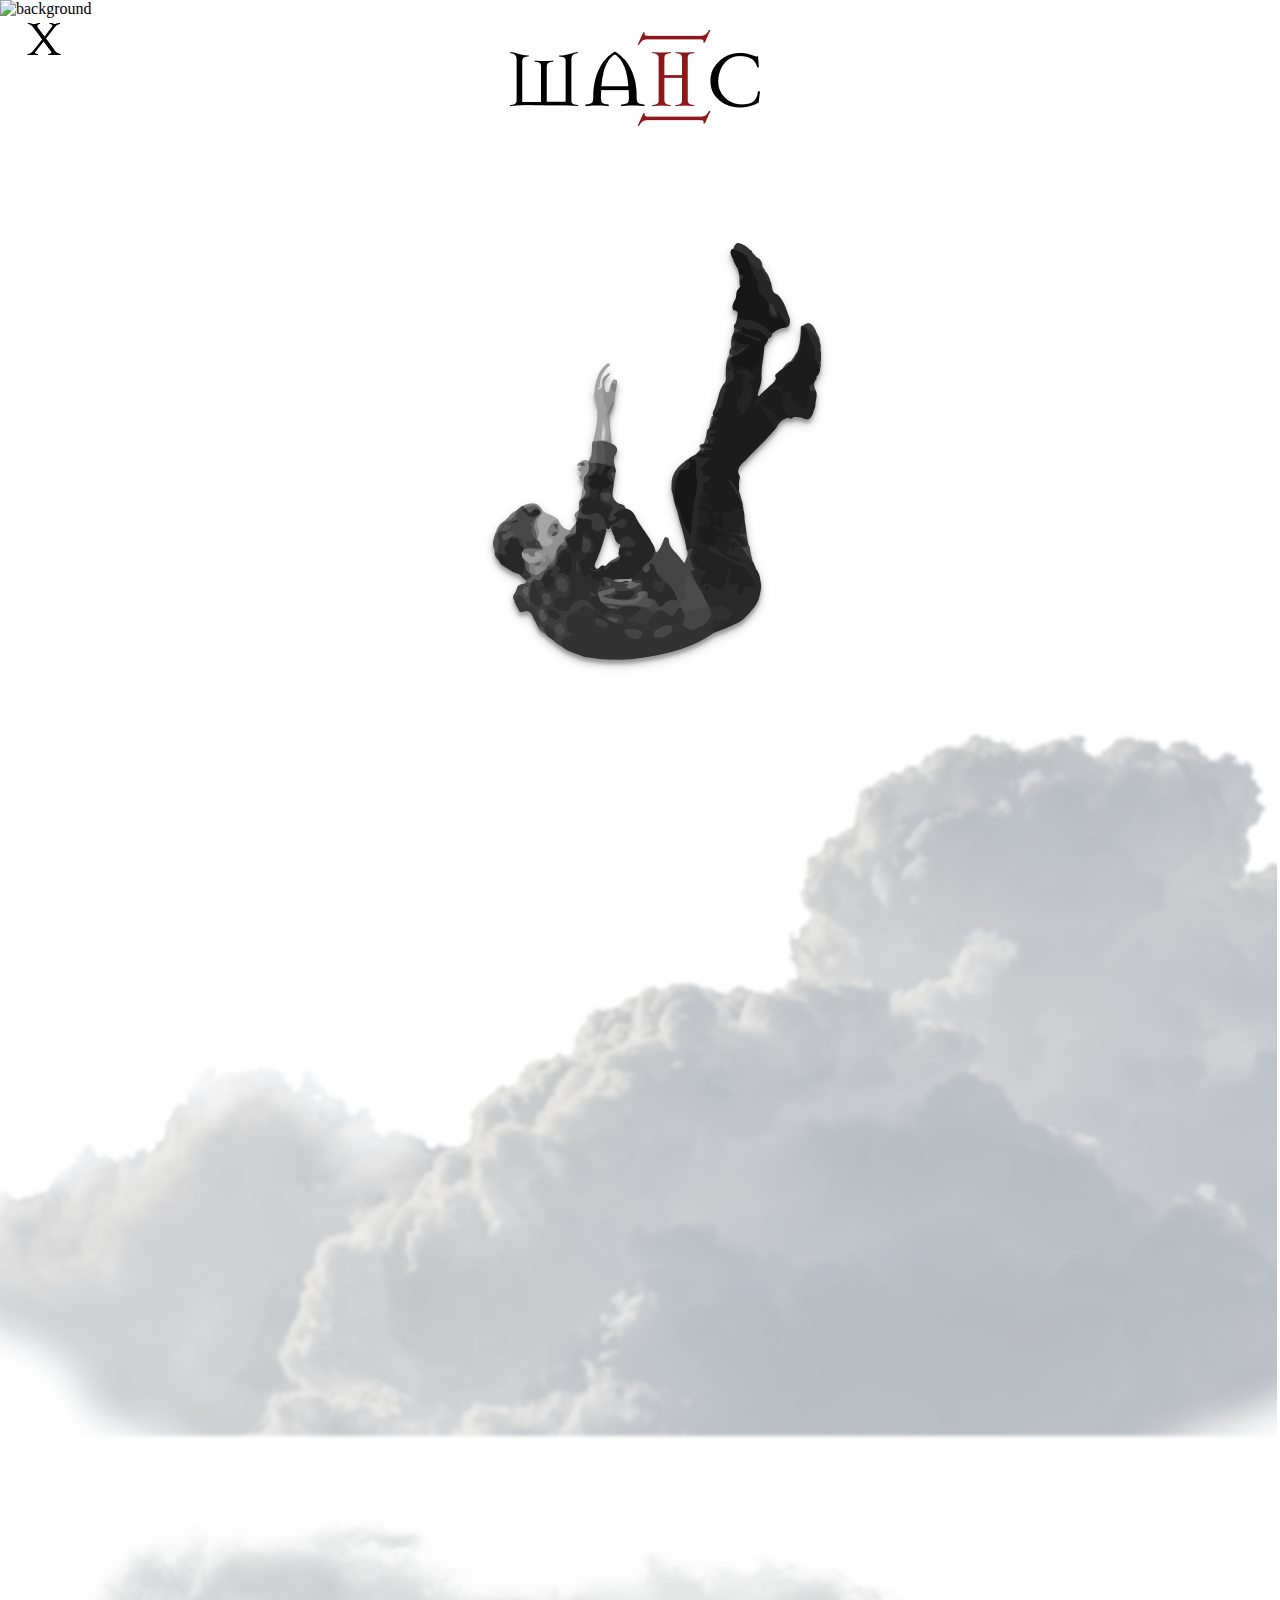
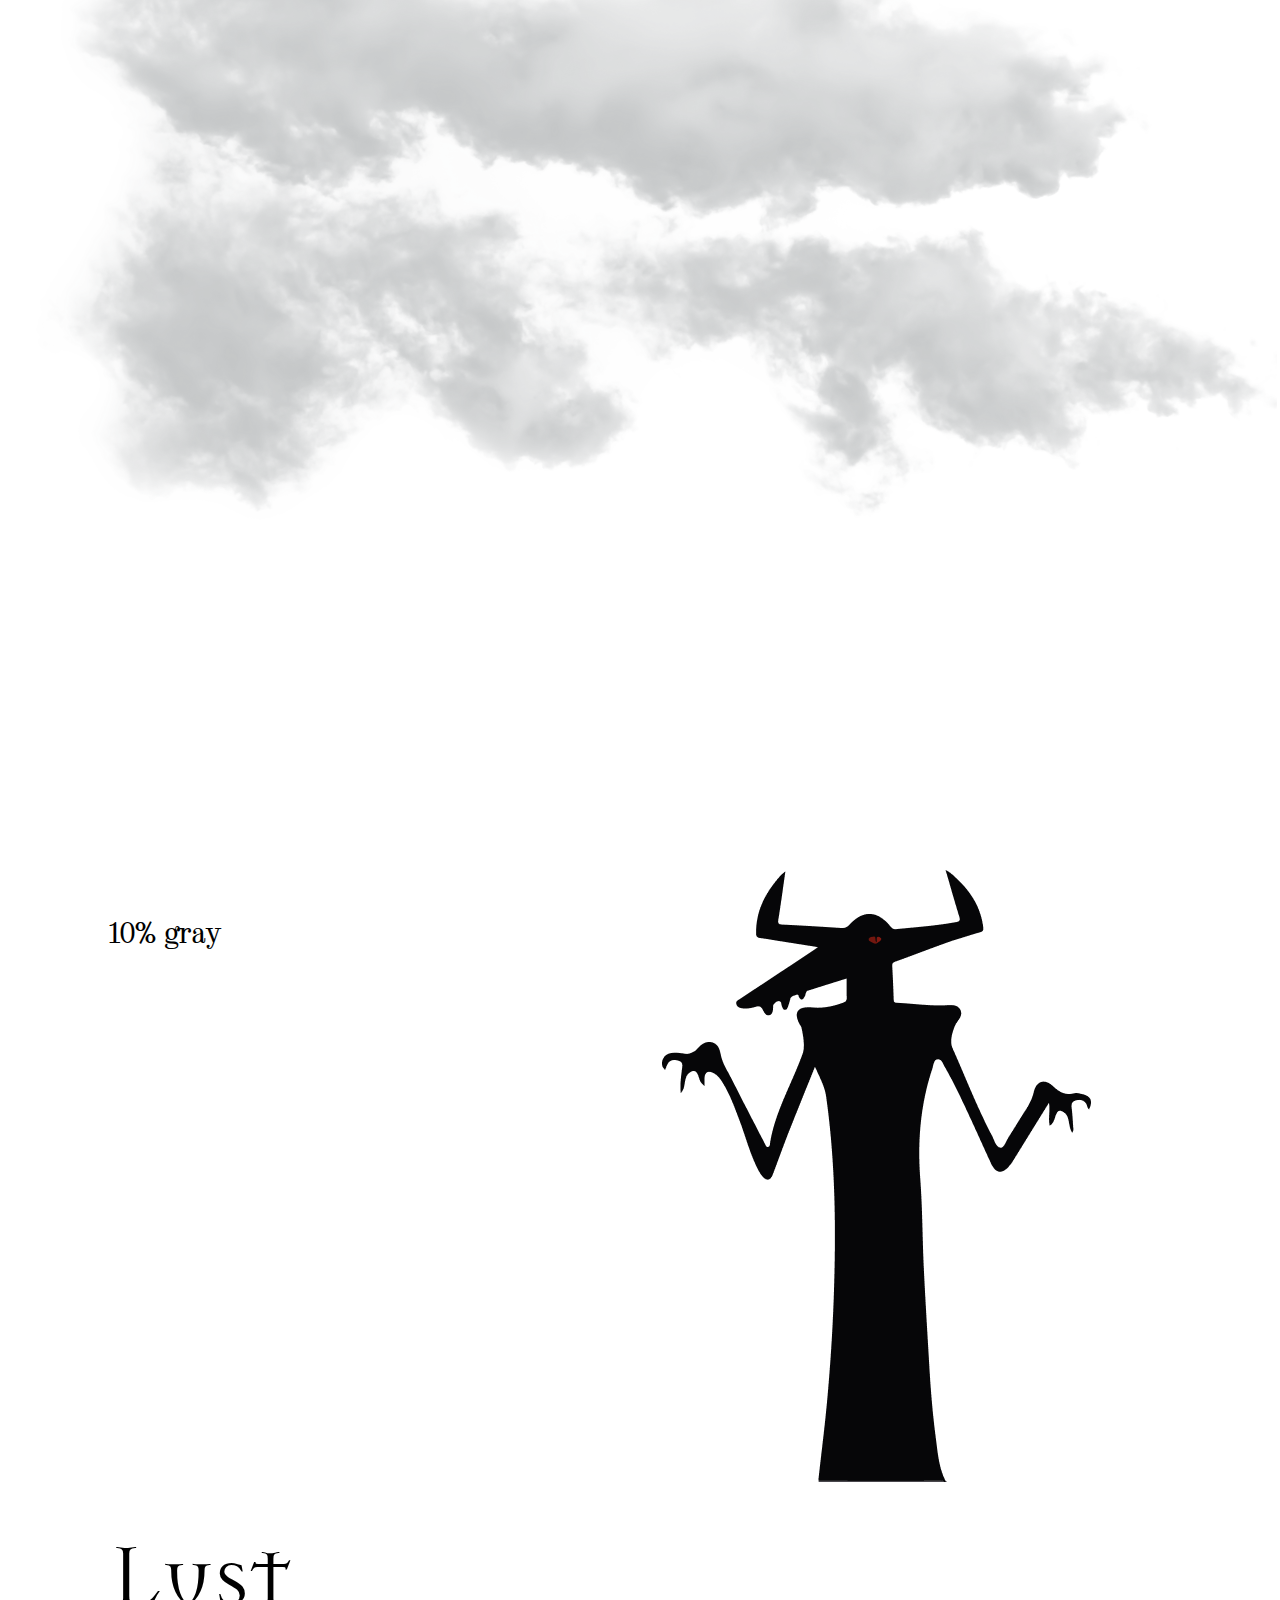
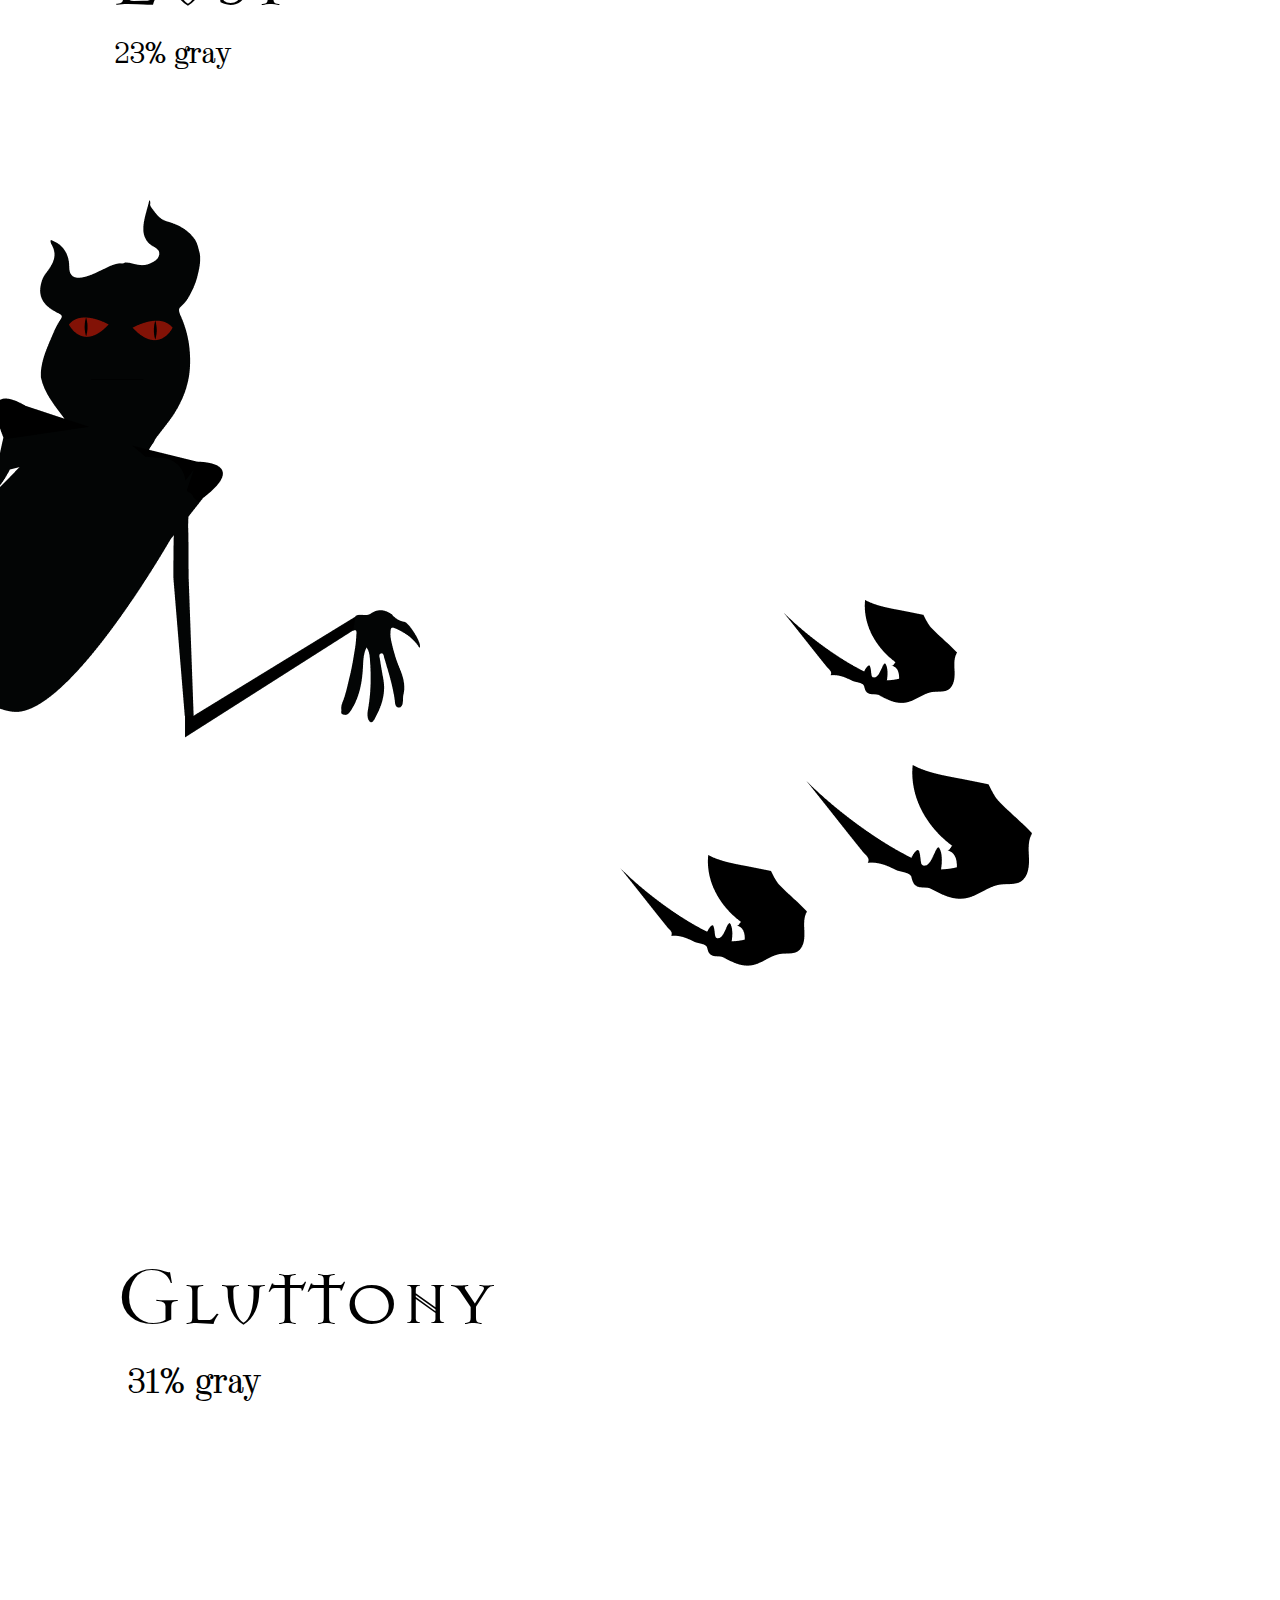
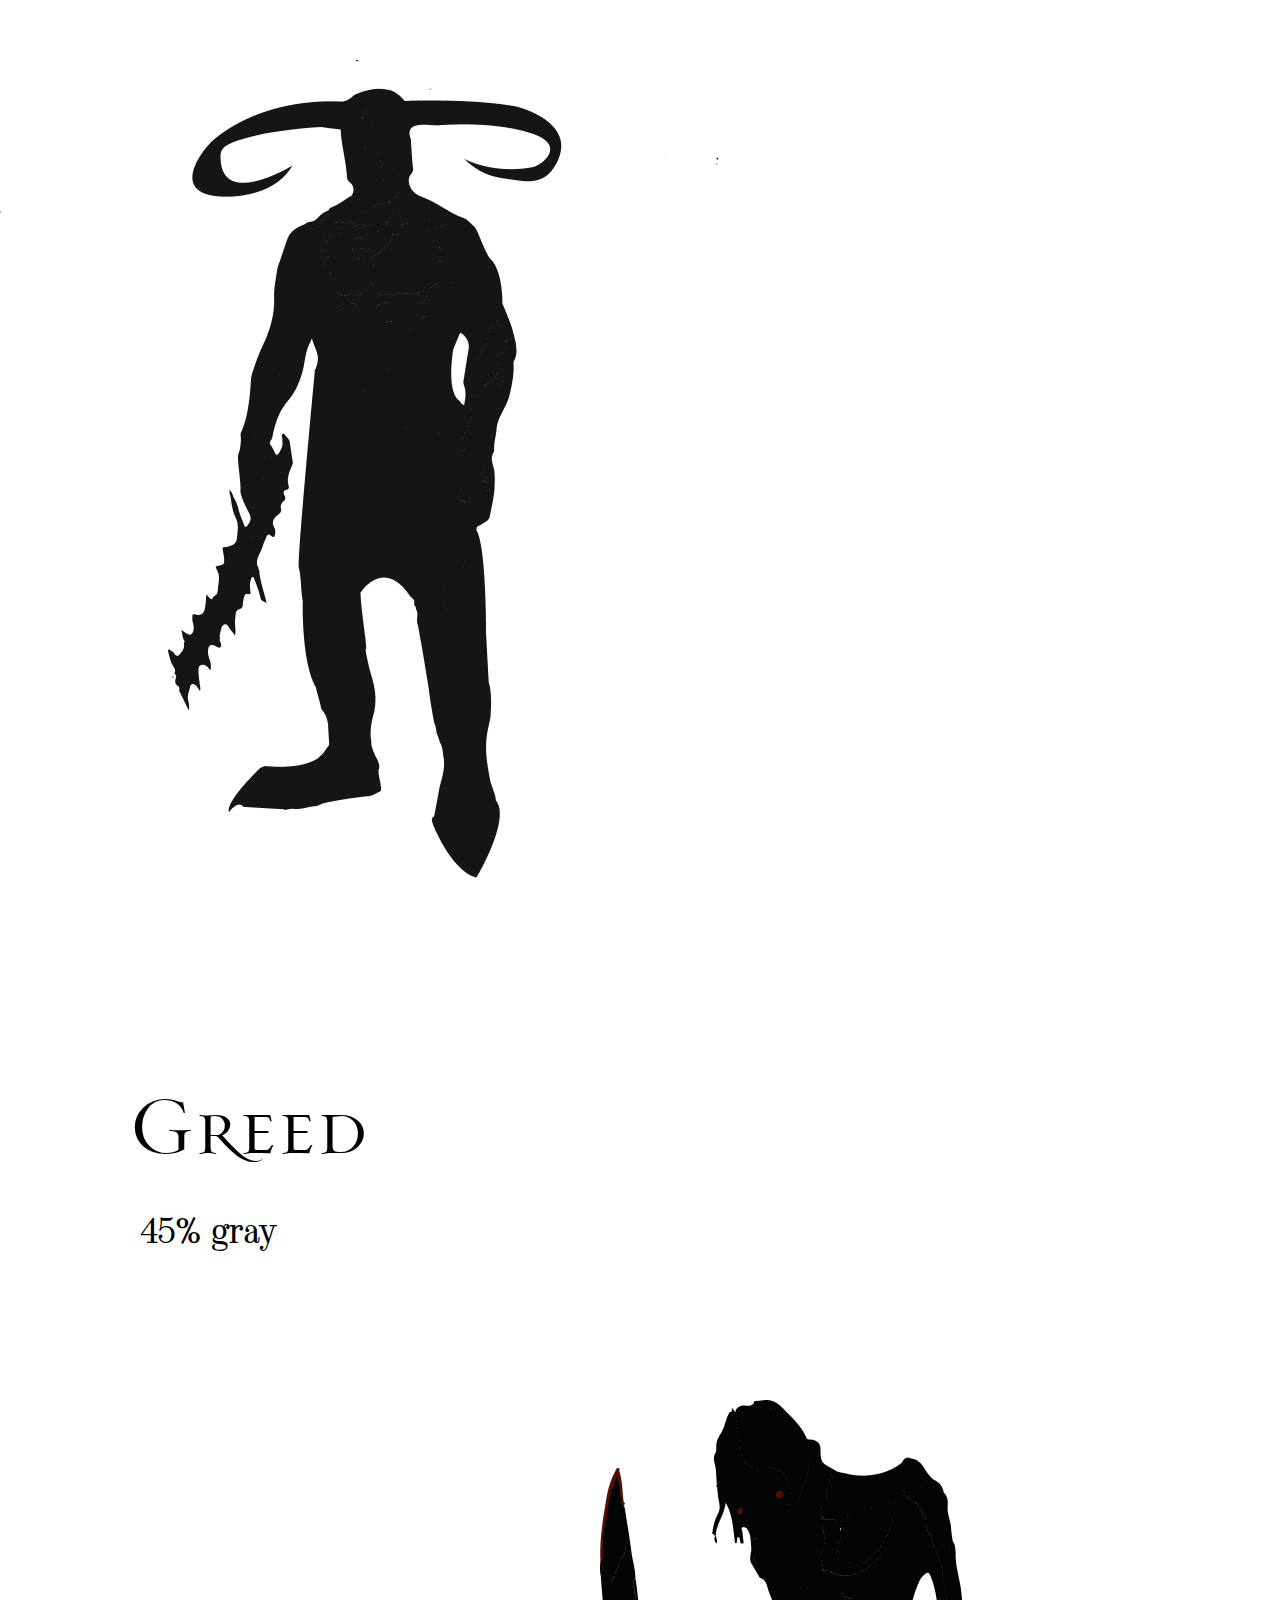
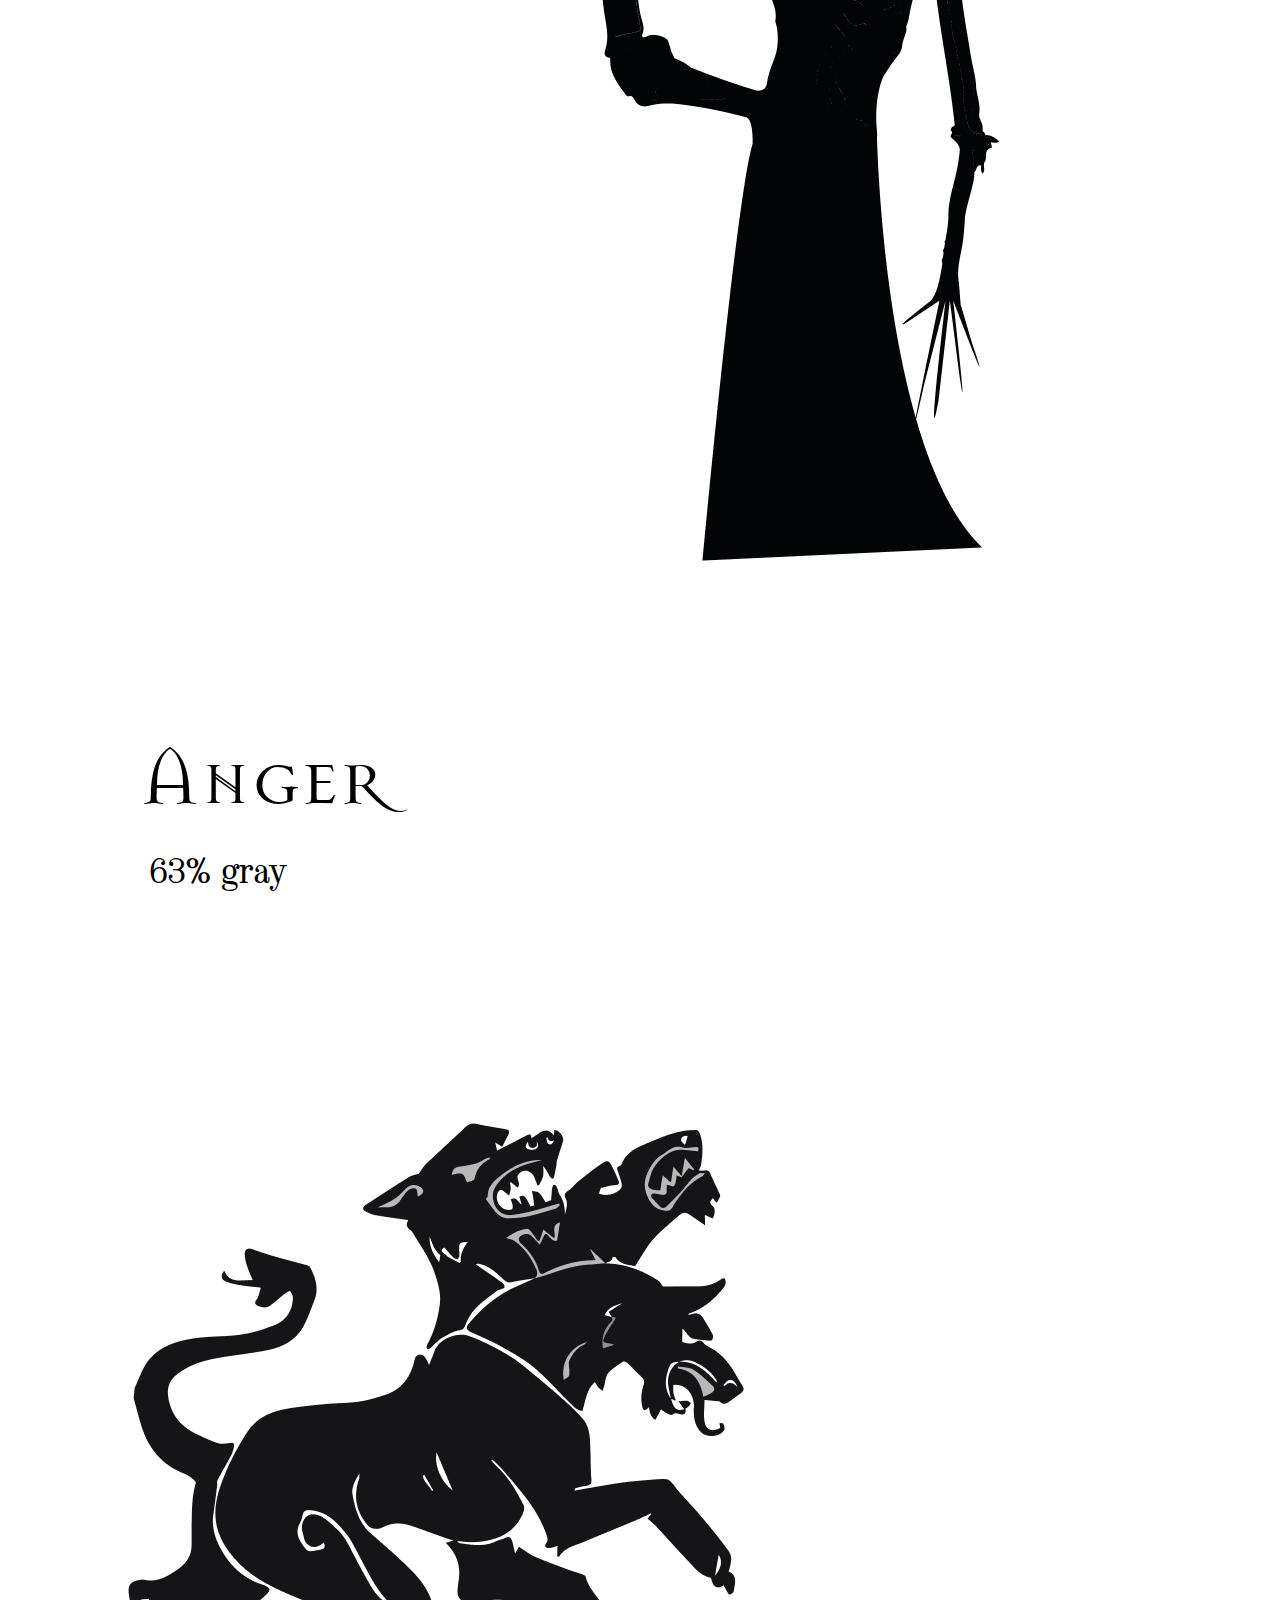
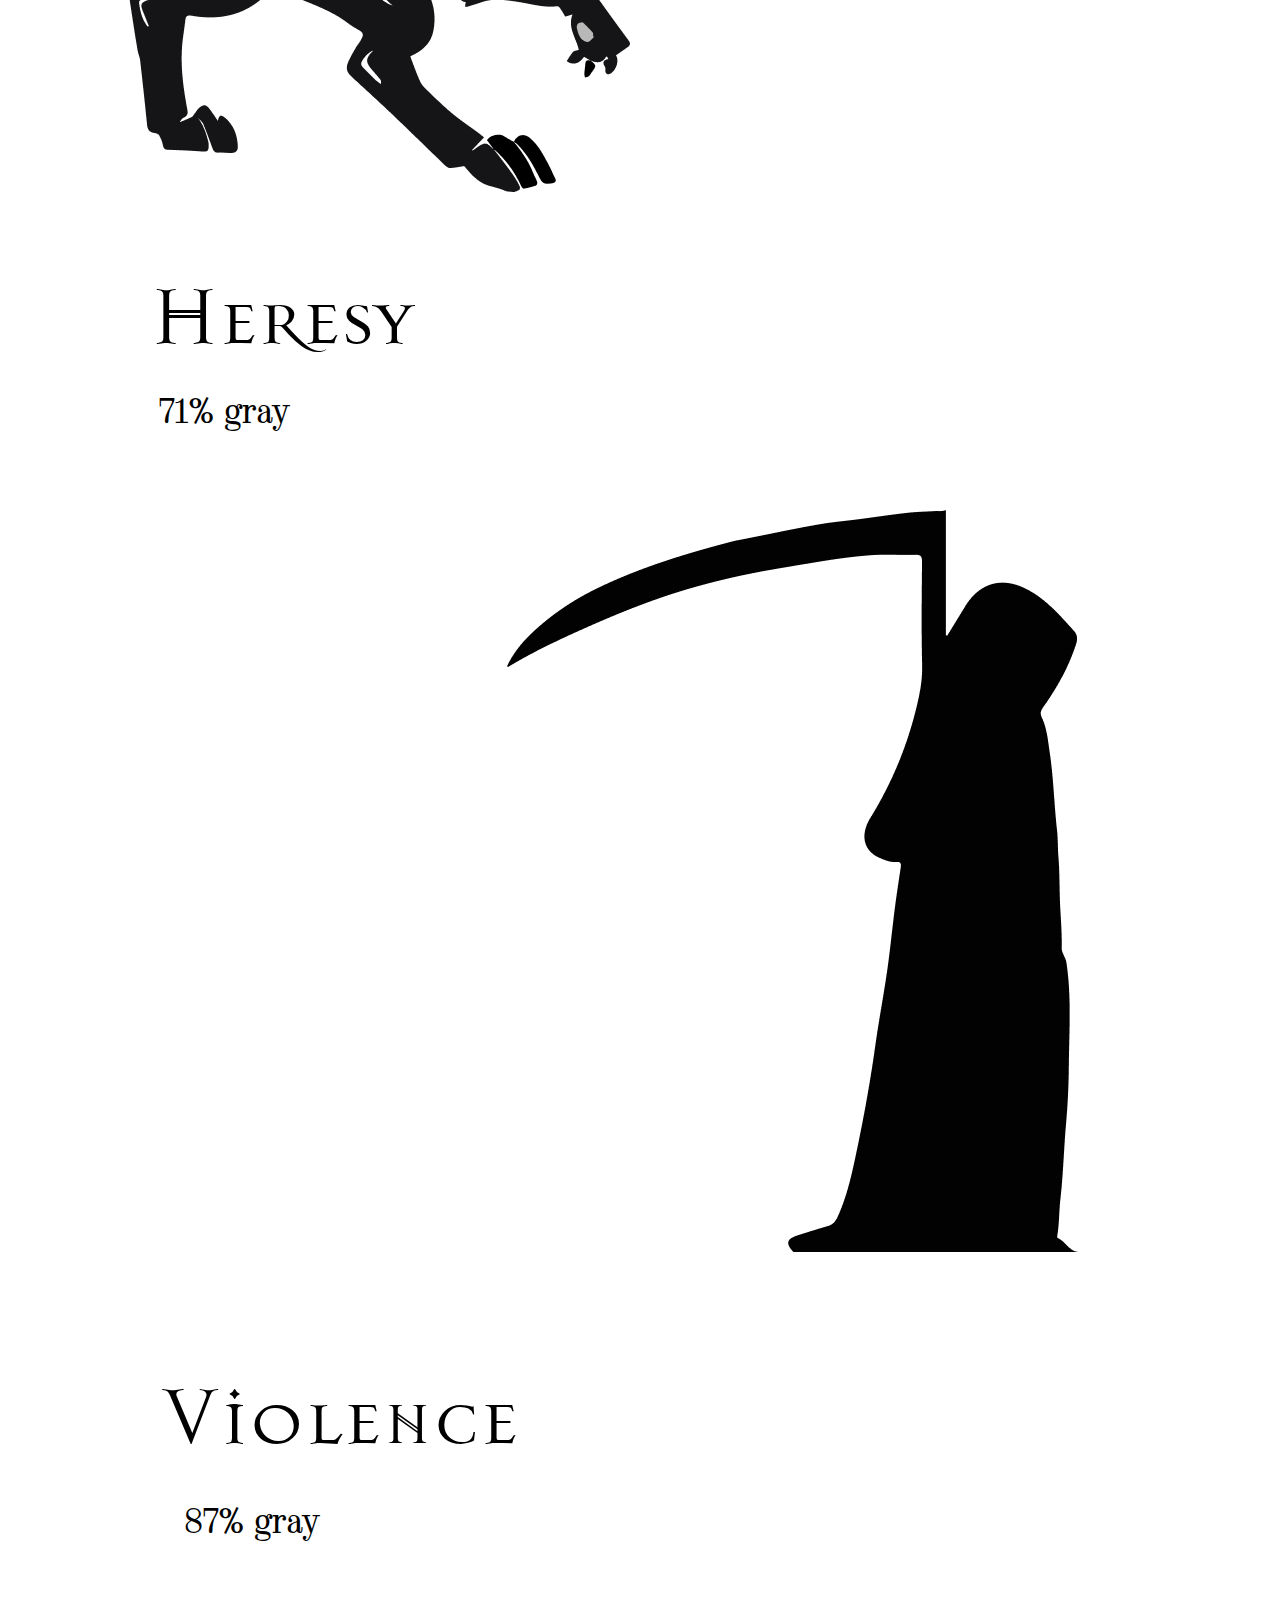
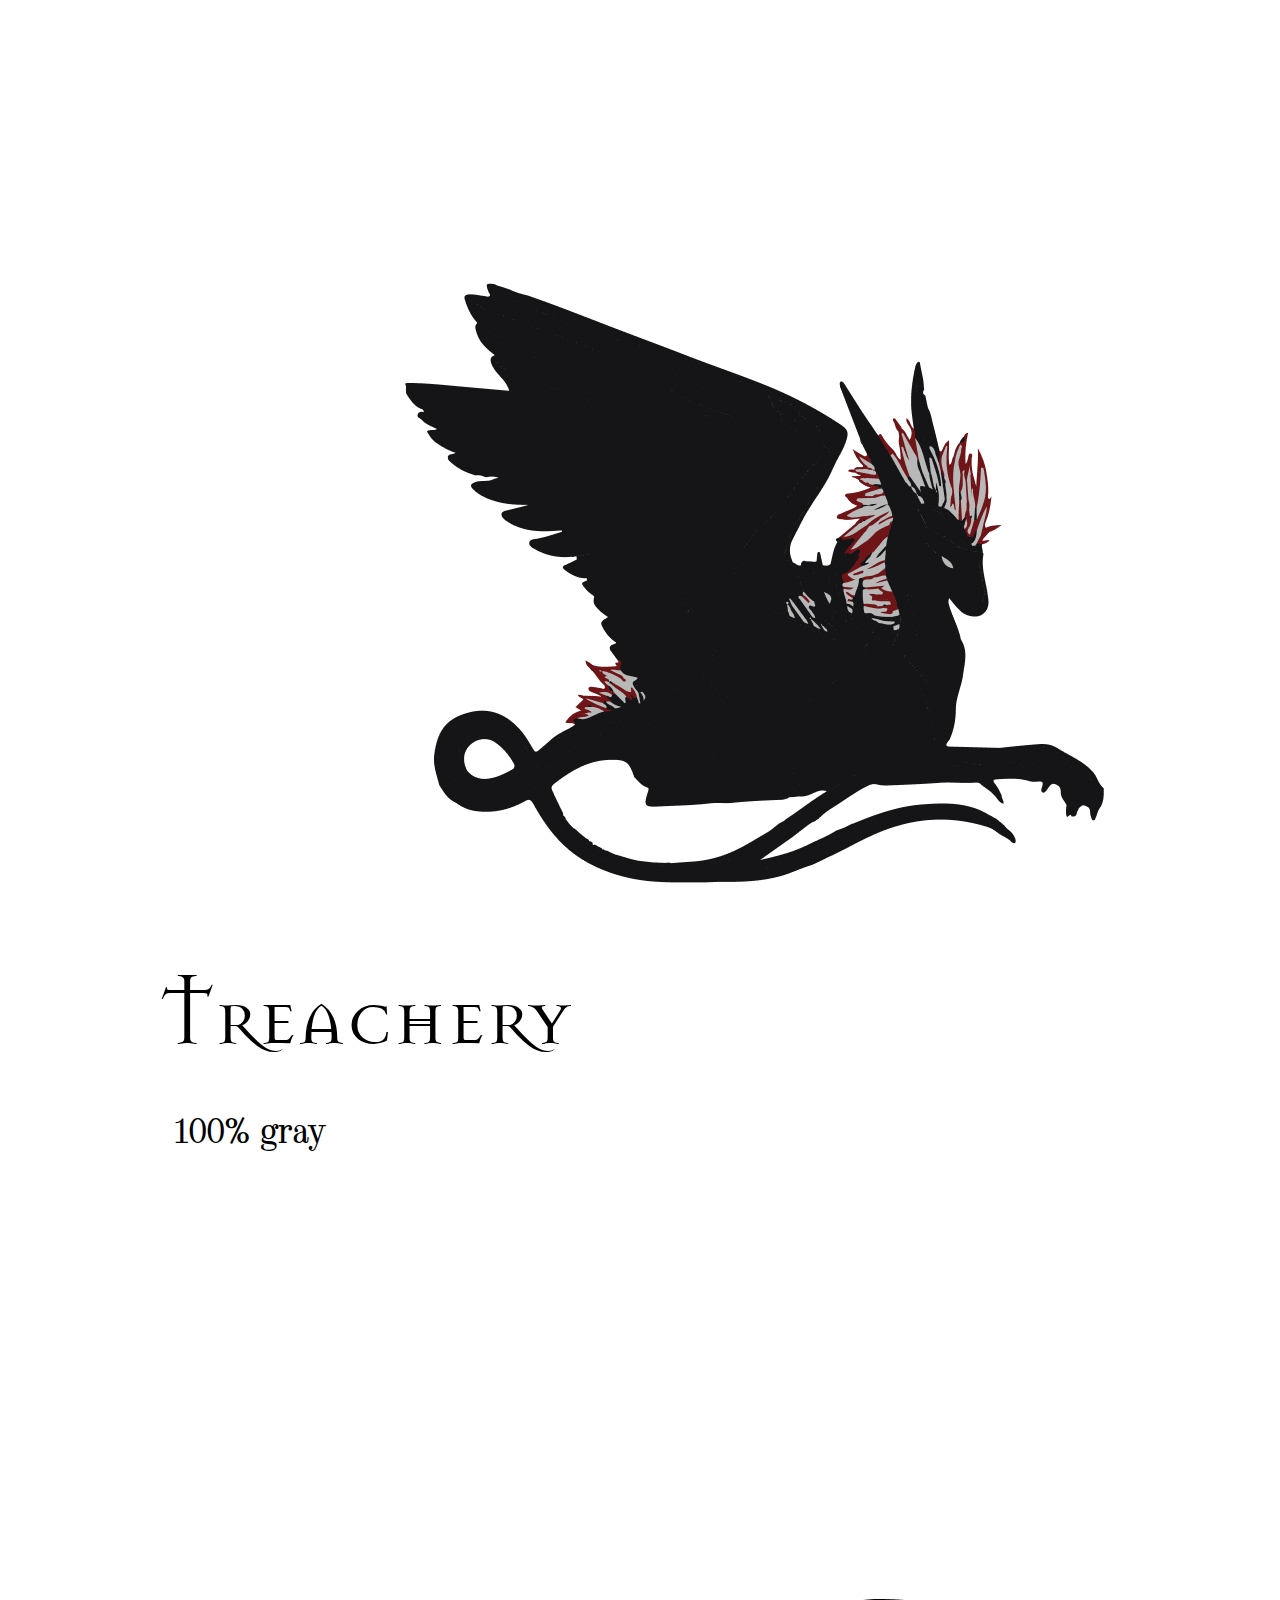
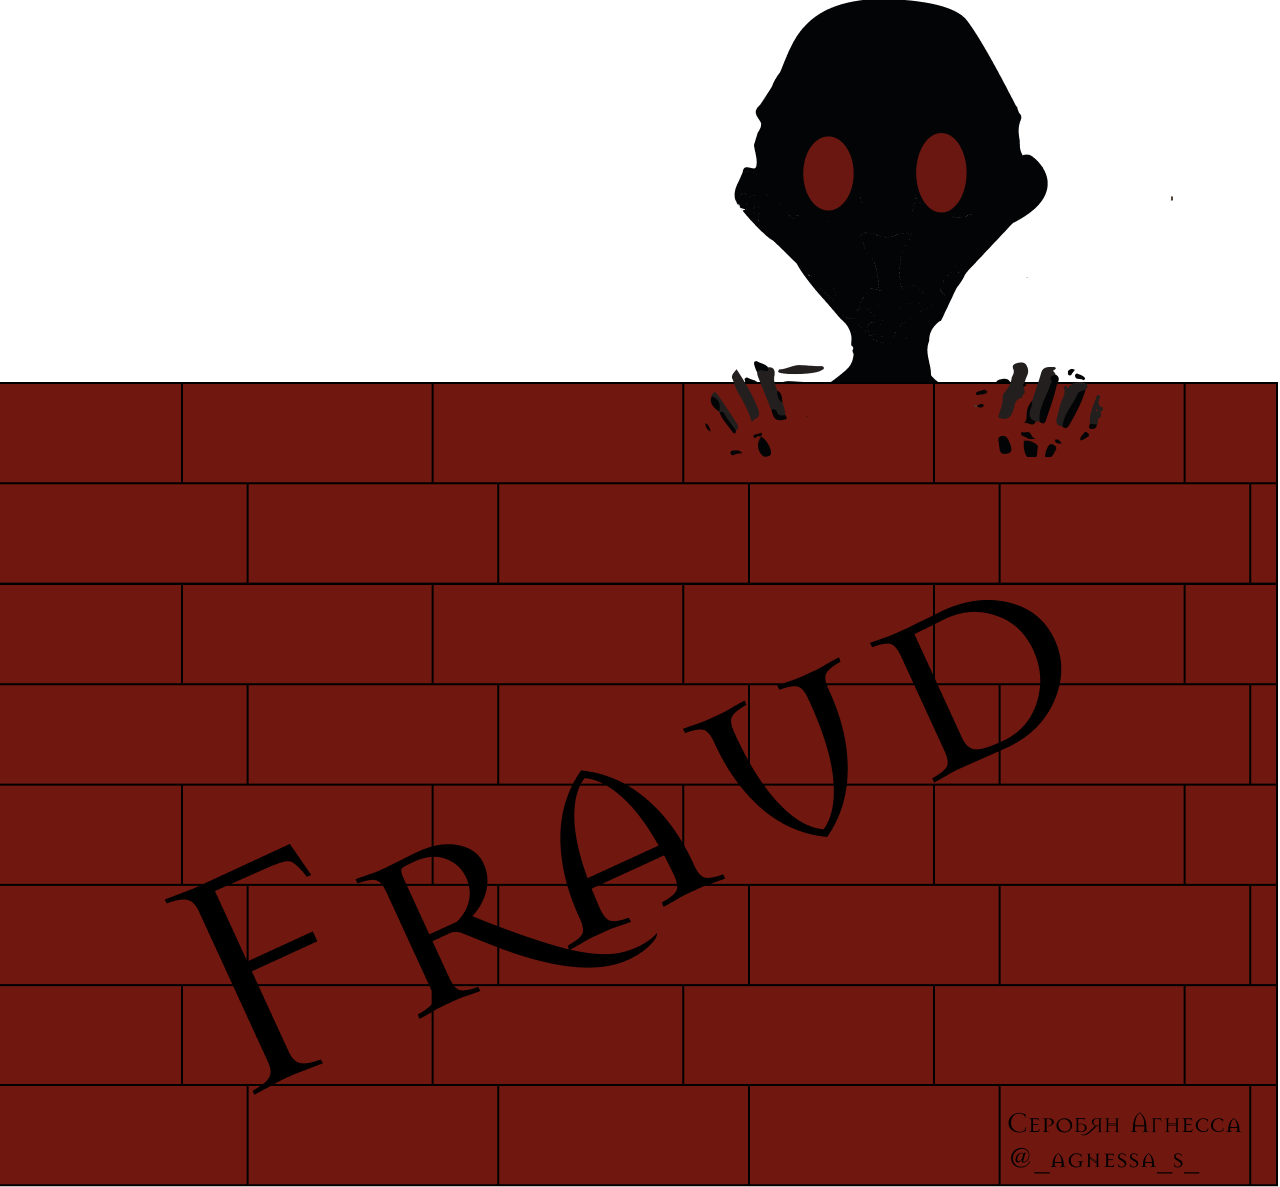
==== index.html @ 73bc9335 "commit" ====
<!DOCTYPE html>
<html lang="en" dir="ltr">
  <head>
  <meta name="viewport" content="width=device-width">
  <meta http-equiv="Content-Type" content="text/html; charset=utf-8">
  <title>Ад</title>
  <link rel="stylesheet" href="style.css">



  </head>


  <body bgcolor="#ffffff">

    <a href="./places.html" class="placeslink">X</a>

  <a class="scaryAnimation" href="#">
    <img class="scary" src="images3/1280/scary.png" alt="scary">
    <img class="scaryred" src="images3/1280/scaryred.png" alt="scaryred">
  </a>

  <a class="dogAnimation" href="#">
    <img class="dog" src="images3/1280/dog.png" alt="dog">
    <img class="dogred" src="images3/1280/dogred.png" alt="dogred">
  </a>

  <a class="swordAnimation" href="#">
    <img class="sword" src="images3/1280/sword.png" alt="sword">
    <img class="swordred" src="images3/1280/swordred.png" alt="swordred">
  </a>

  <a class="deathAnimation" href="#">
    <img class="death" src="images3/1280/death.png" alt="death">
    <img class="deathred" src="images3/1280/deathred.png" alt="deathred">
  </a>

  <a class="hornsAnimation" href="#">
    <img class="horns" src="images3/1280/horns.png" alt="horns">
    <img class="hornsred" src="images3/1280/hornsred.png" alt="hornsred">
  </a>

  <a class="dragonAnimation" href="#">
    <img class="dragon" src="images3/1280/dragon.png" alt="dragon">
    <img class="dragonred" src="images3/1280/dragonred.png" alt="dragonred">
  </a>

  <a class="devilAnimation" href="#">
    <img class="devil" src="images3/1280/devil.png" alt="devil">
    <img class="devilred" src="images3/1280/devilred.png" alt="devilred">
  </a>

  <img class="background" src="images3/1280/background.png" alt="background">
  <img class="falling" src="images3/1280/falling.png" alt="falling">
  <img class="wall" src="images3/1280/wall.png" alt="wall">
  <img class="chance" src="images3/1280/chance.png" alt="chance">
  <img class="head" src="images3/1280/head.png" alt="head">
  <img class="hands" src="images3/1280/hands.png" alt="hands">
  <img class="mouses" src="images3/1280/mouses.png" alt="moses">
  <img class="clouds" src="images3/1280/clouds.png" alt="clouds">

  <!-- <p1> Limbo</p1> -->
  <a href="./places.html" class="placeslink">X</a>

  <p2>10% gray</p2>
  <p3> Lust </p3>
  <p4>23% gray</p4>
  <p5>Gluttony</p5>
  <p6>31% gray</p6>
  <p7>Greed</p7>
  <p8>45% gray</p8>
  <p9>Anger</p9>
  <p10>63% gray</p10>
  <p11>Heresy</p11>
  <p12>71% gray</p12>
  <p13>Violence</p13>
  <p14>87% gray</p14>
  <p15>Treachery</p15>
  <p16>100% gray</p16>




  </body>


</html>
---- style.css ----
@import "recet.css";
@import "responsive.css";
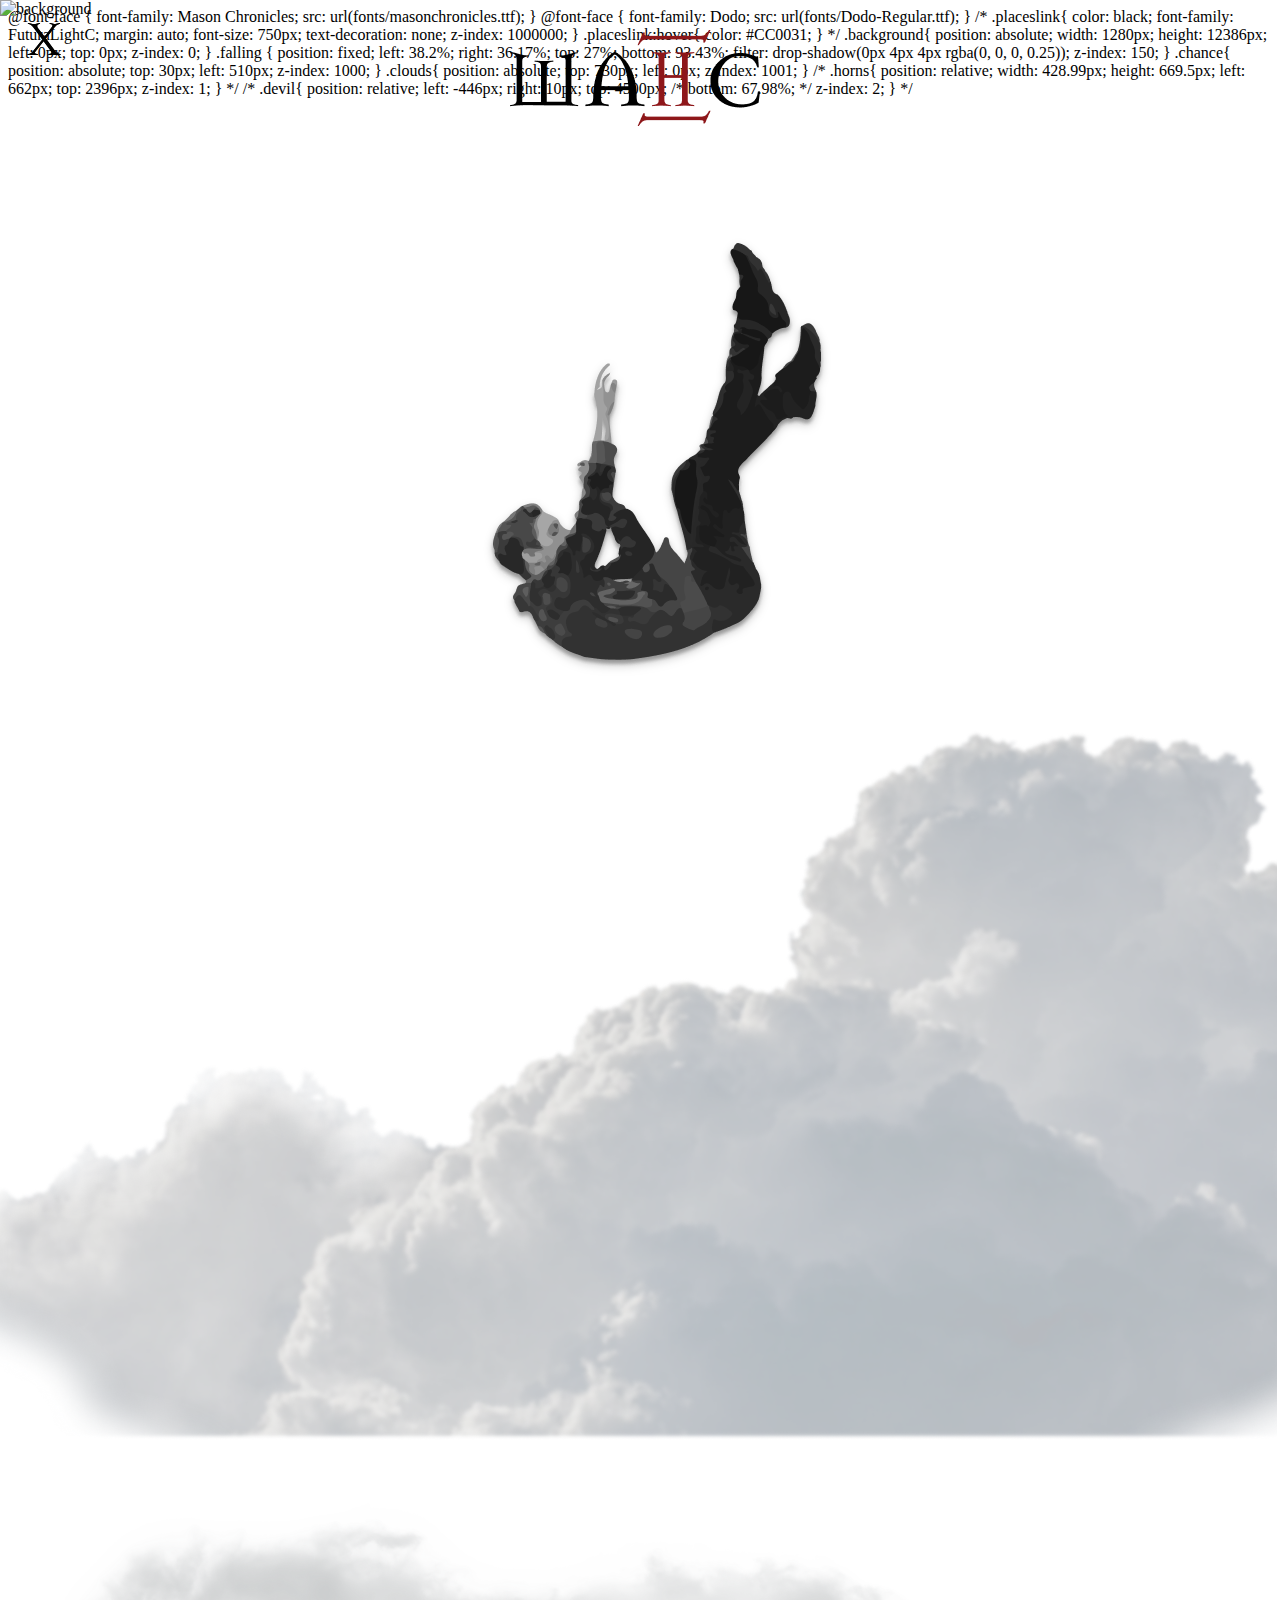
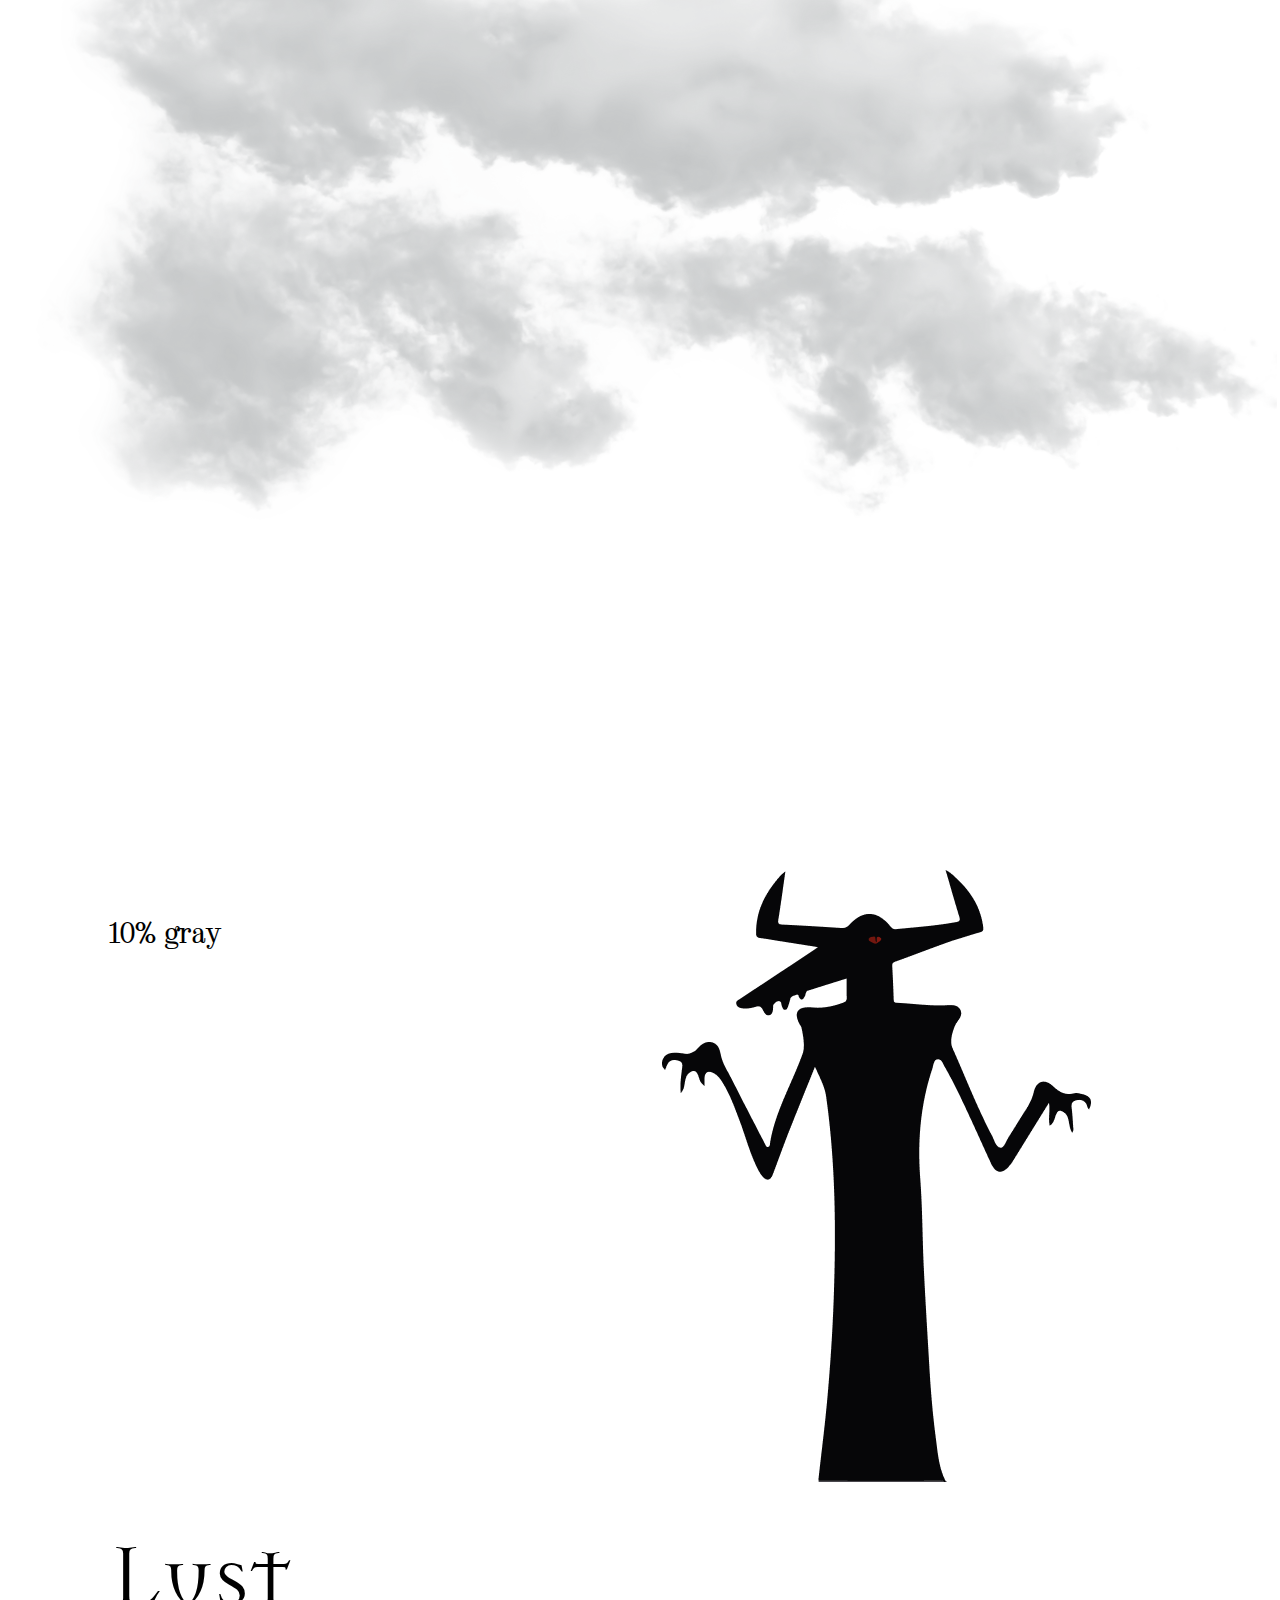
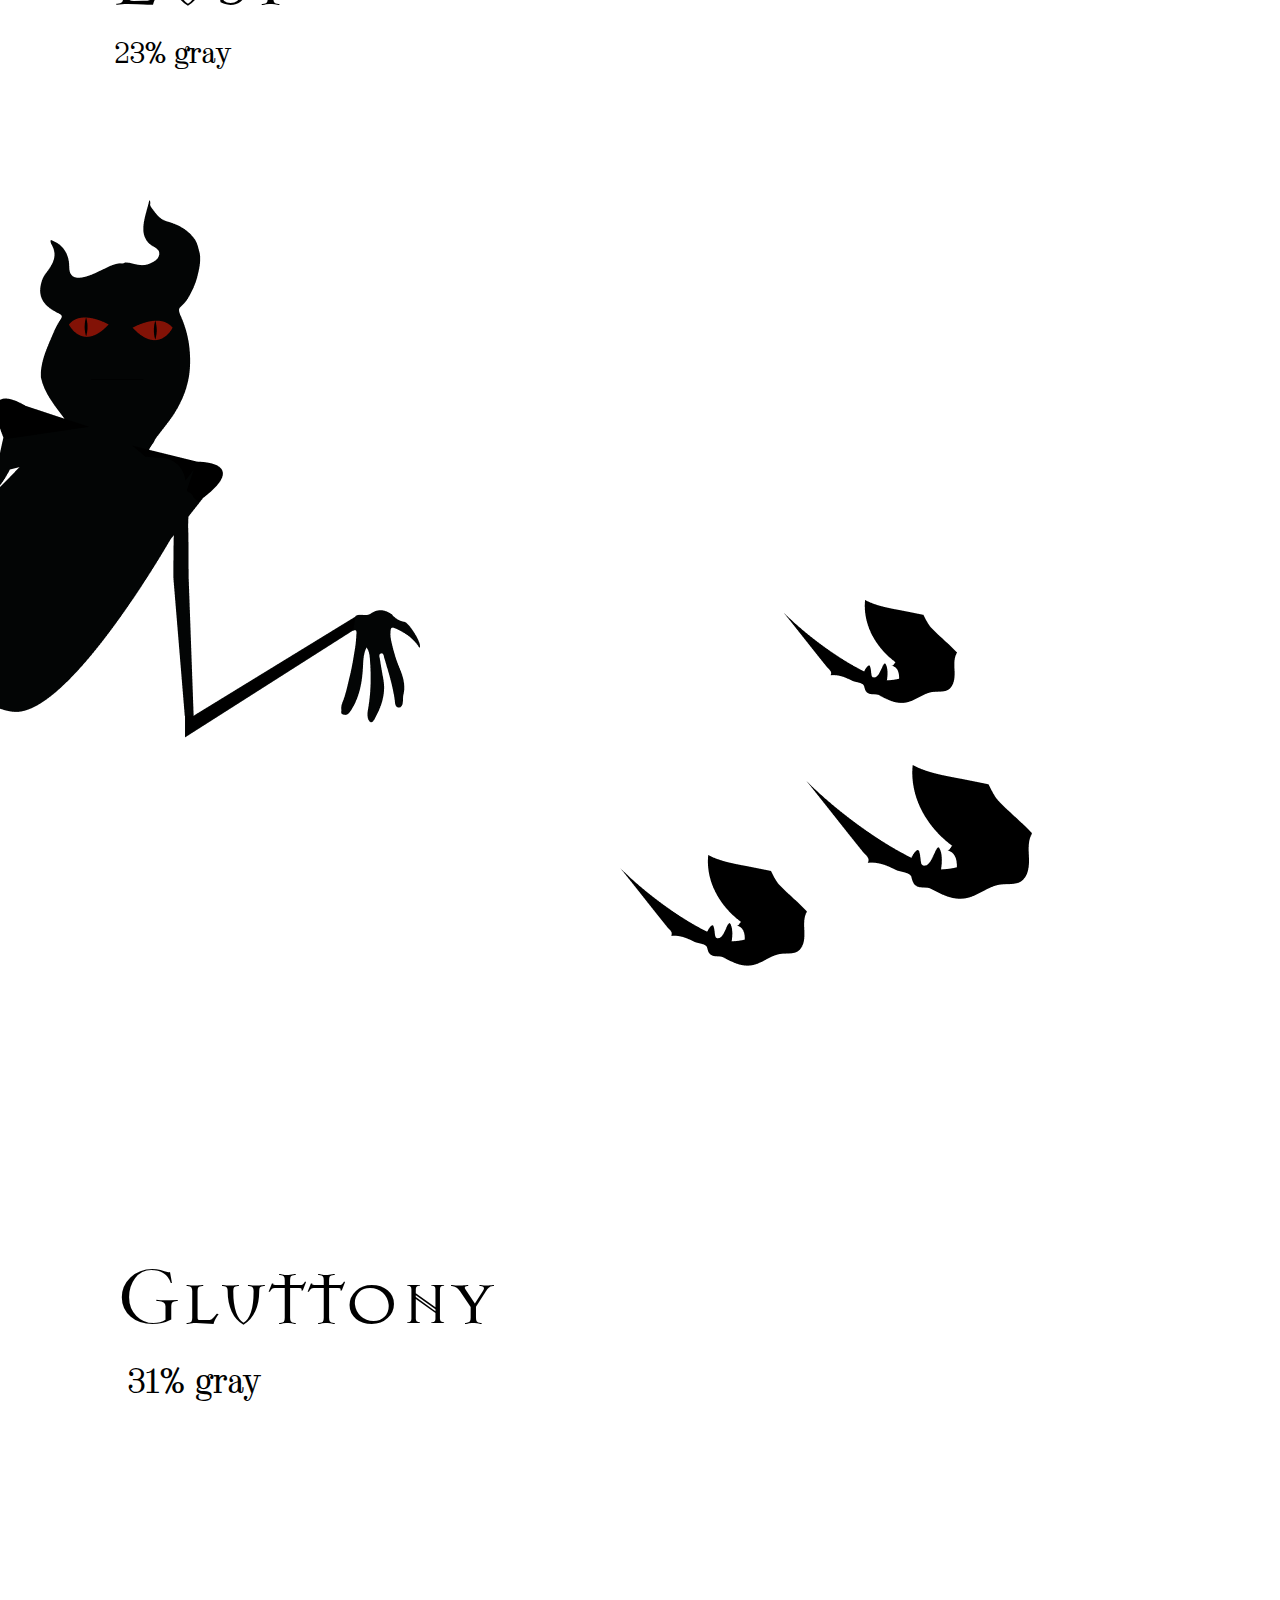
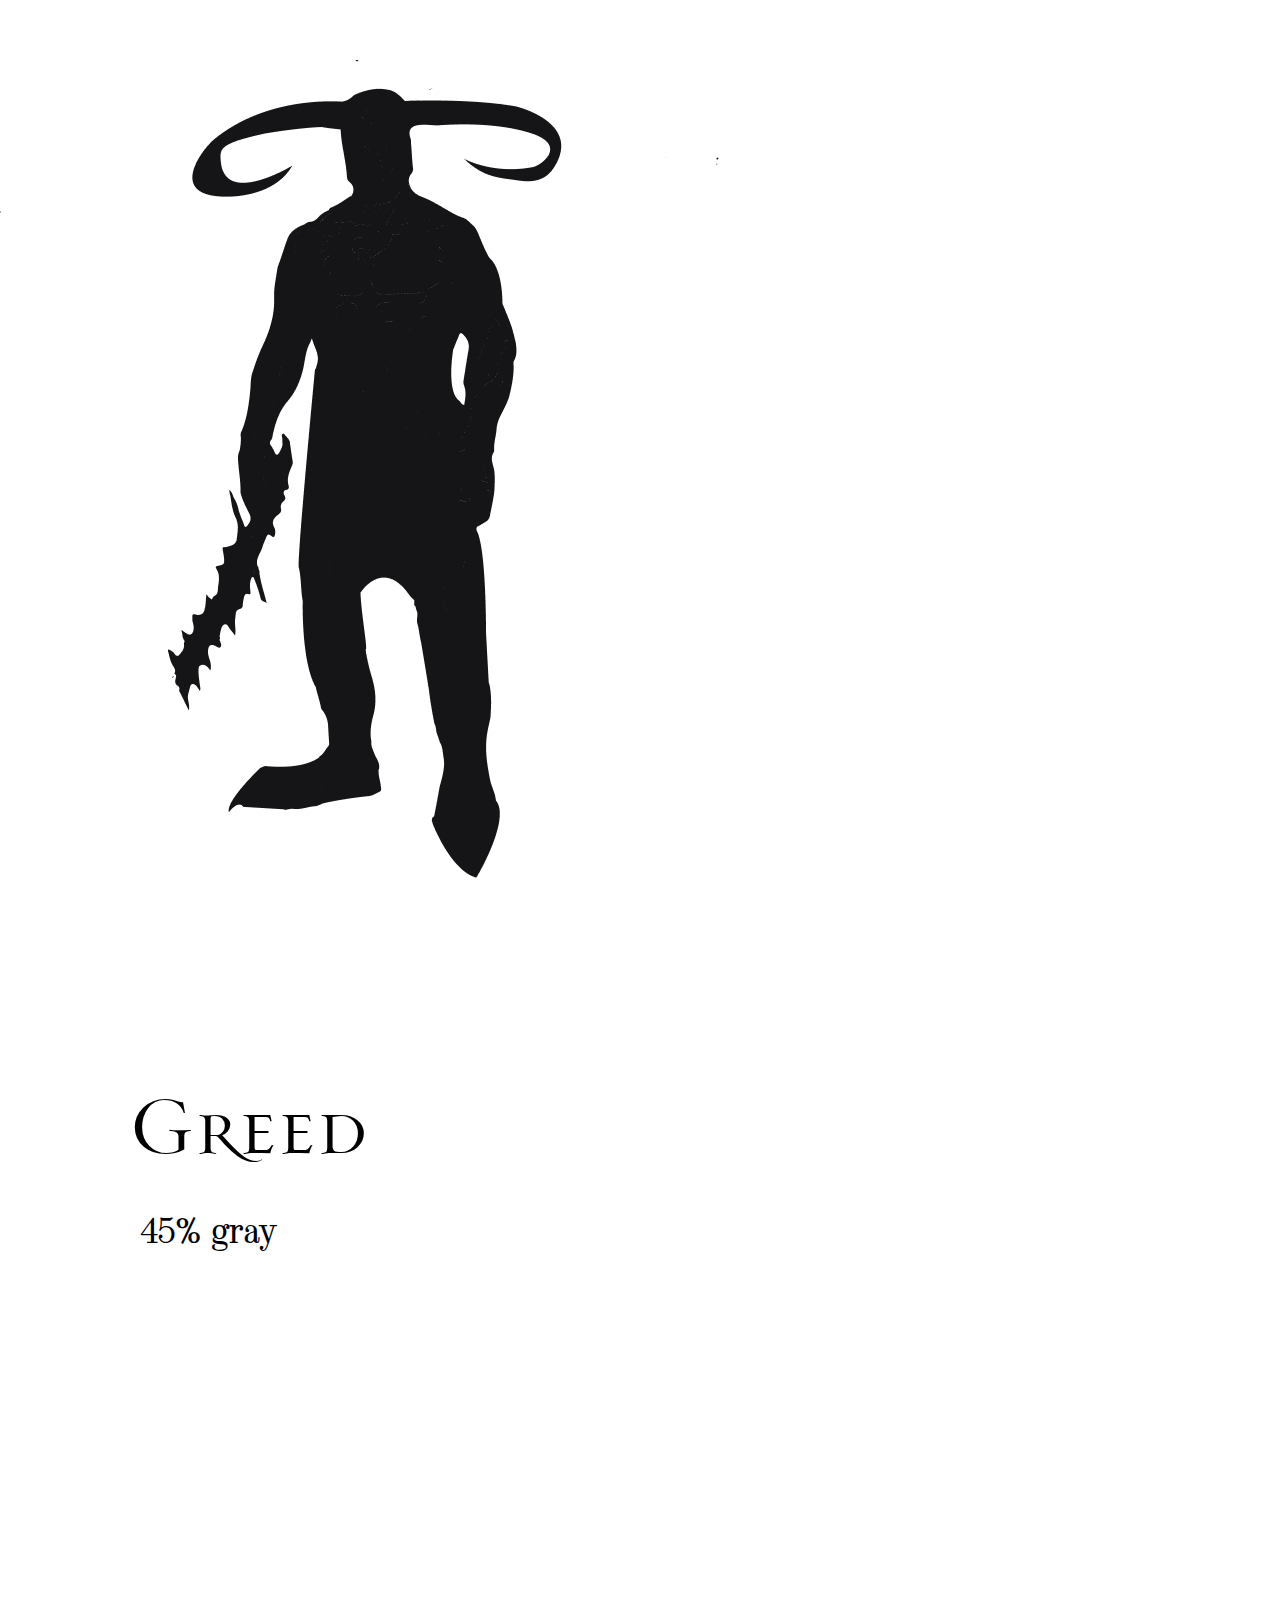
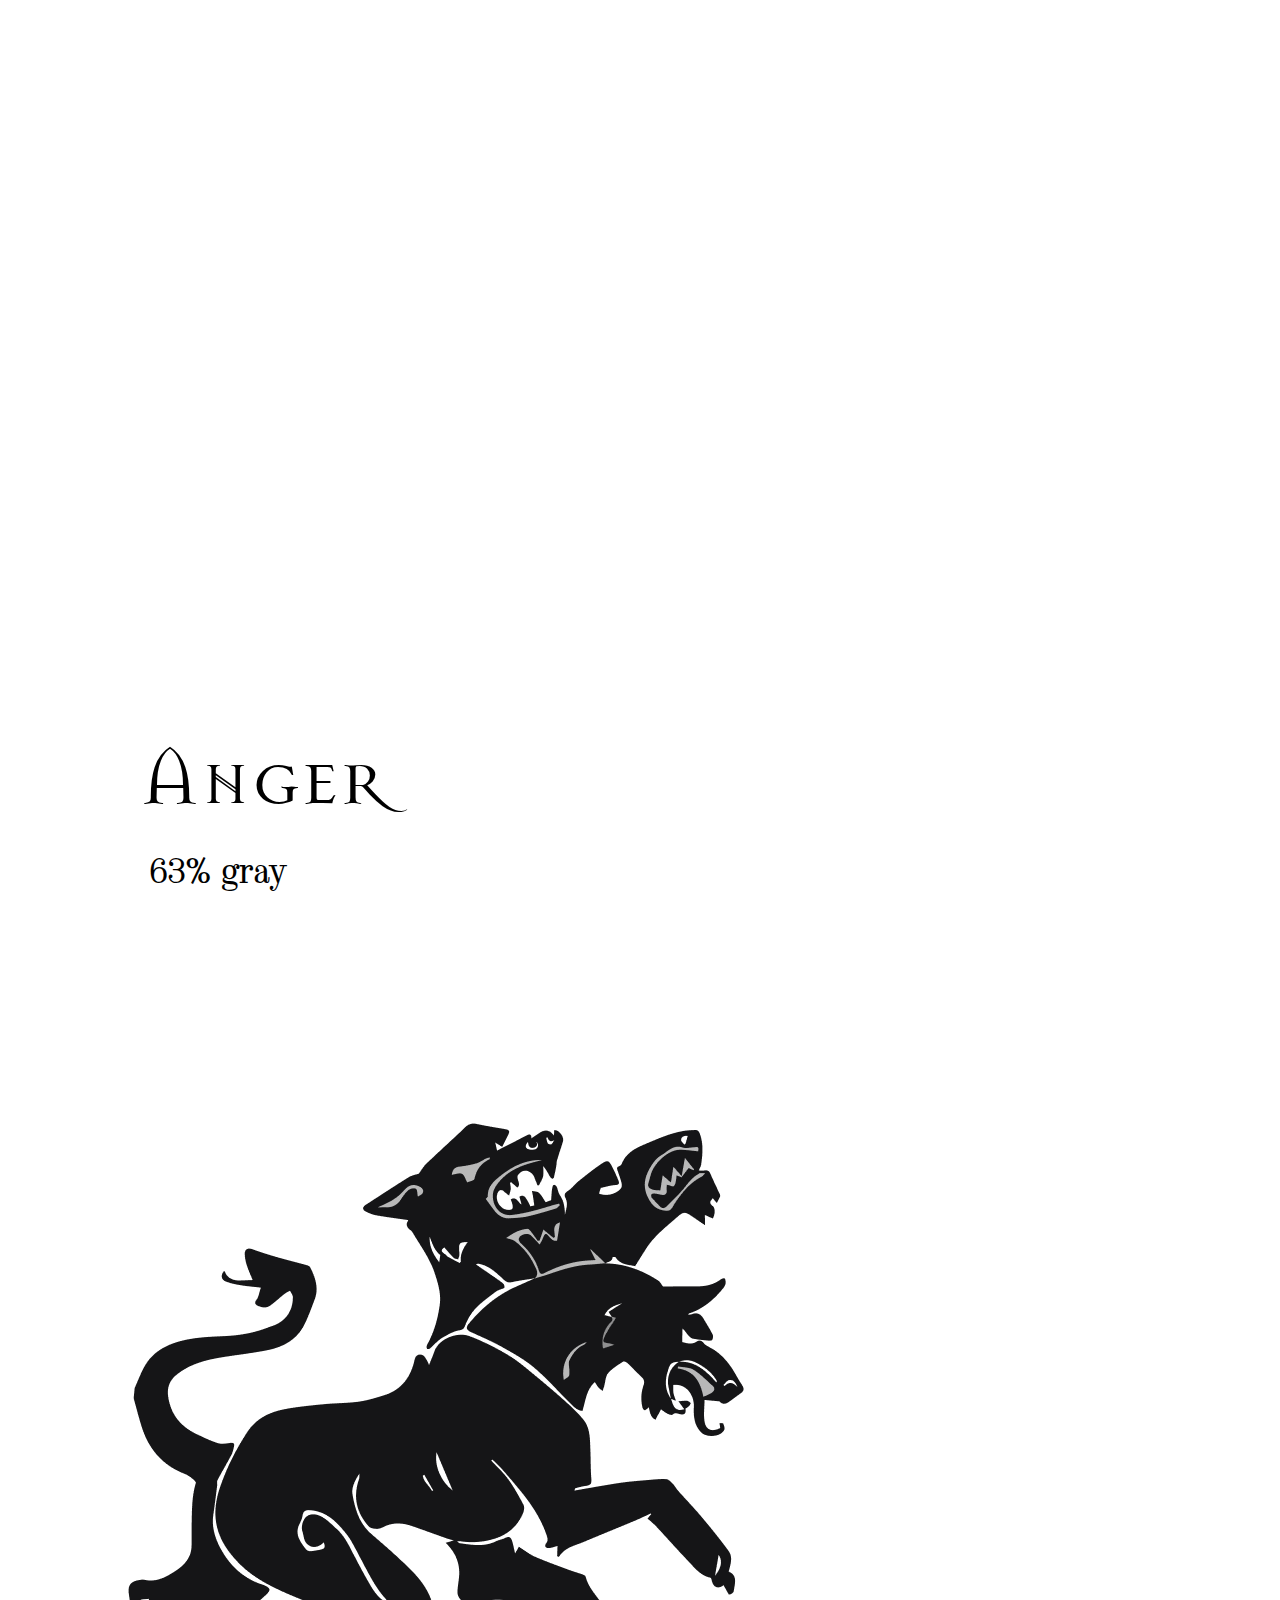
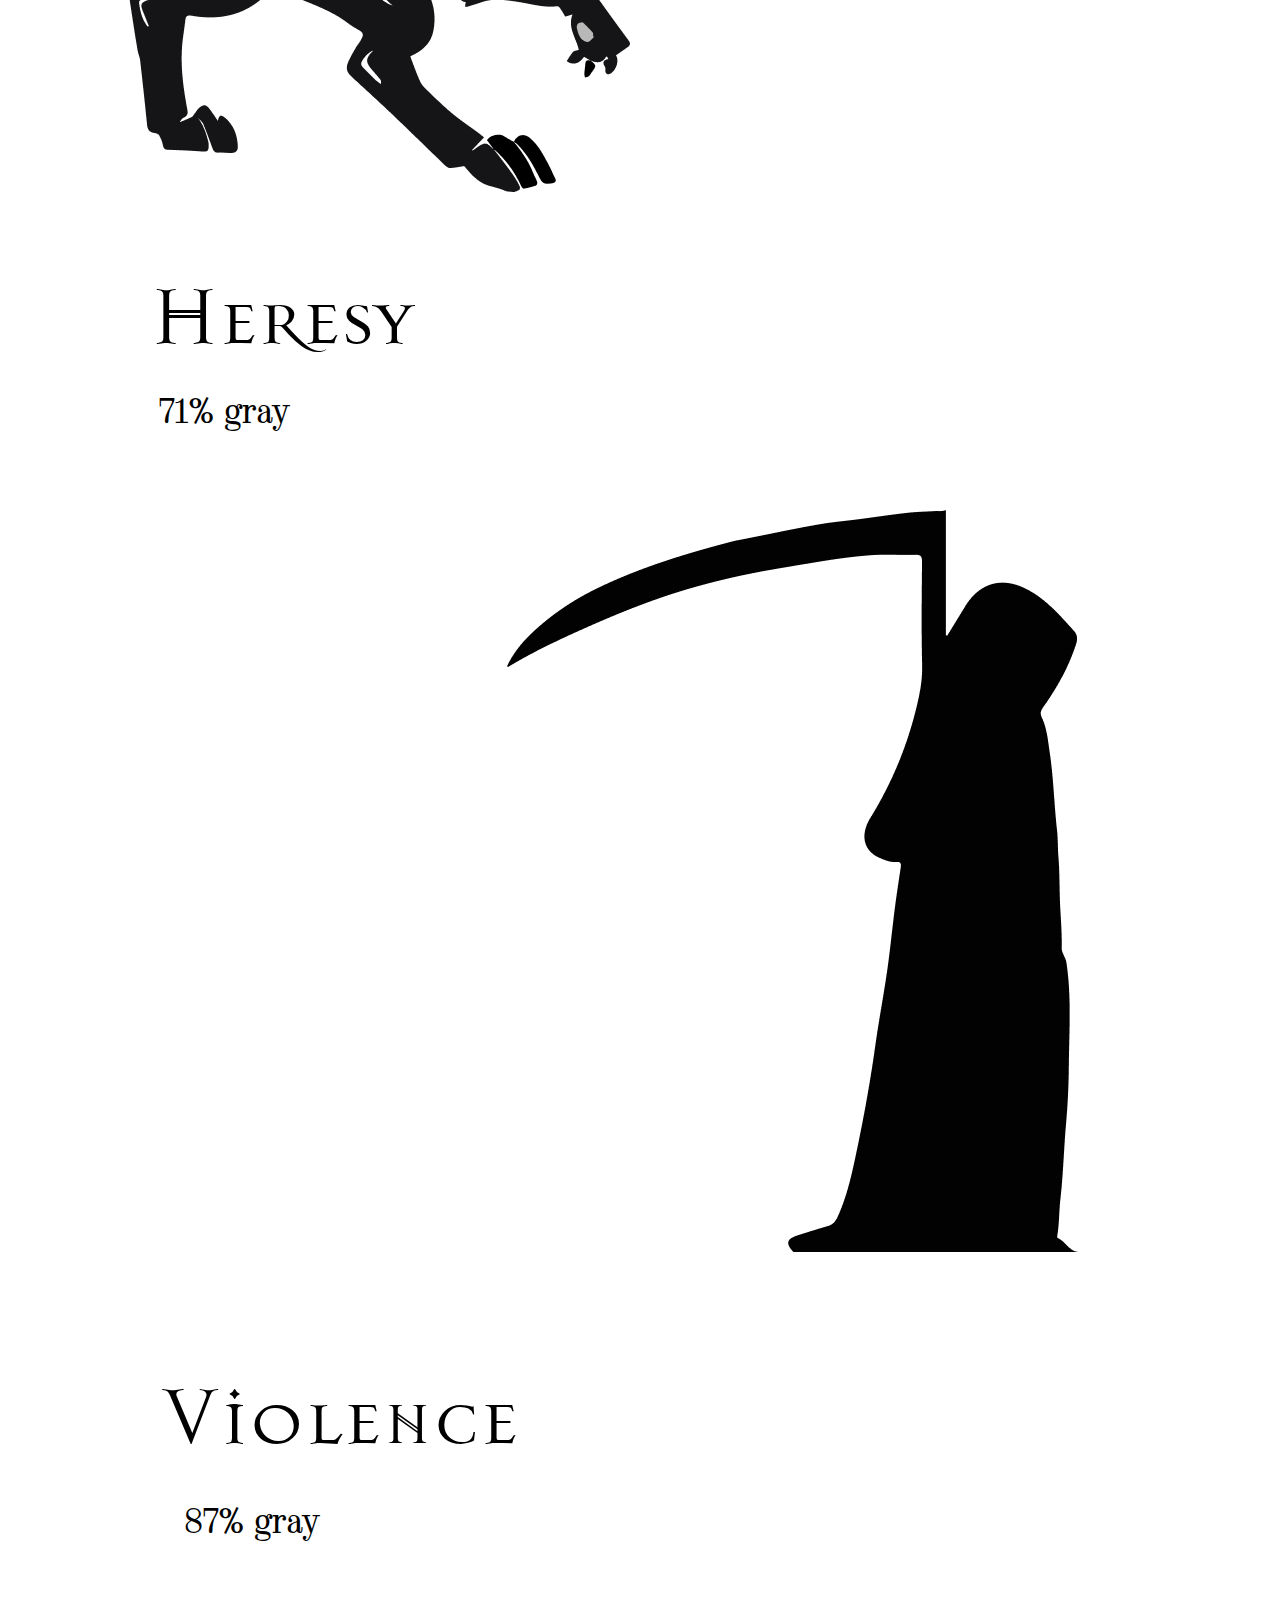
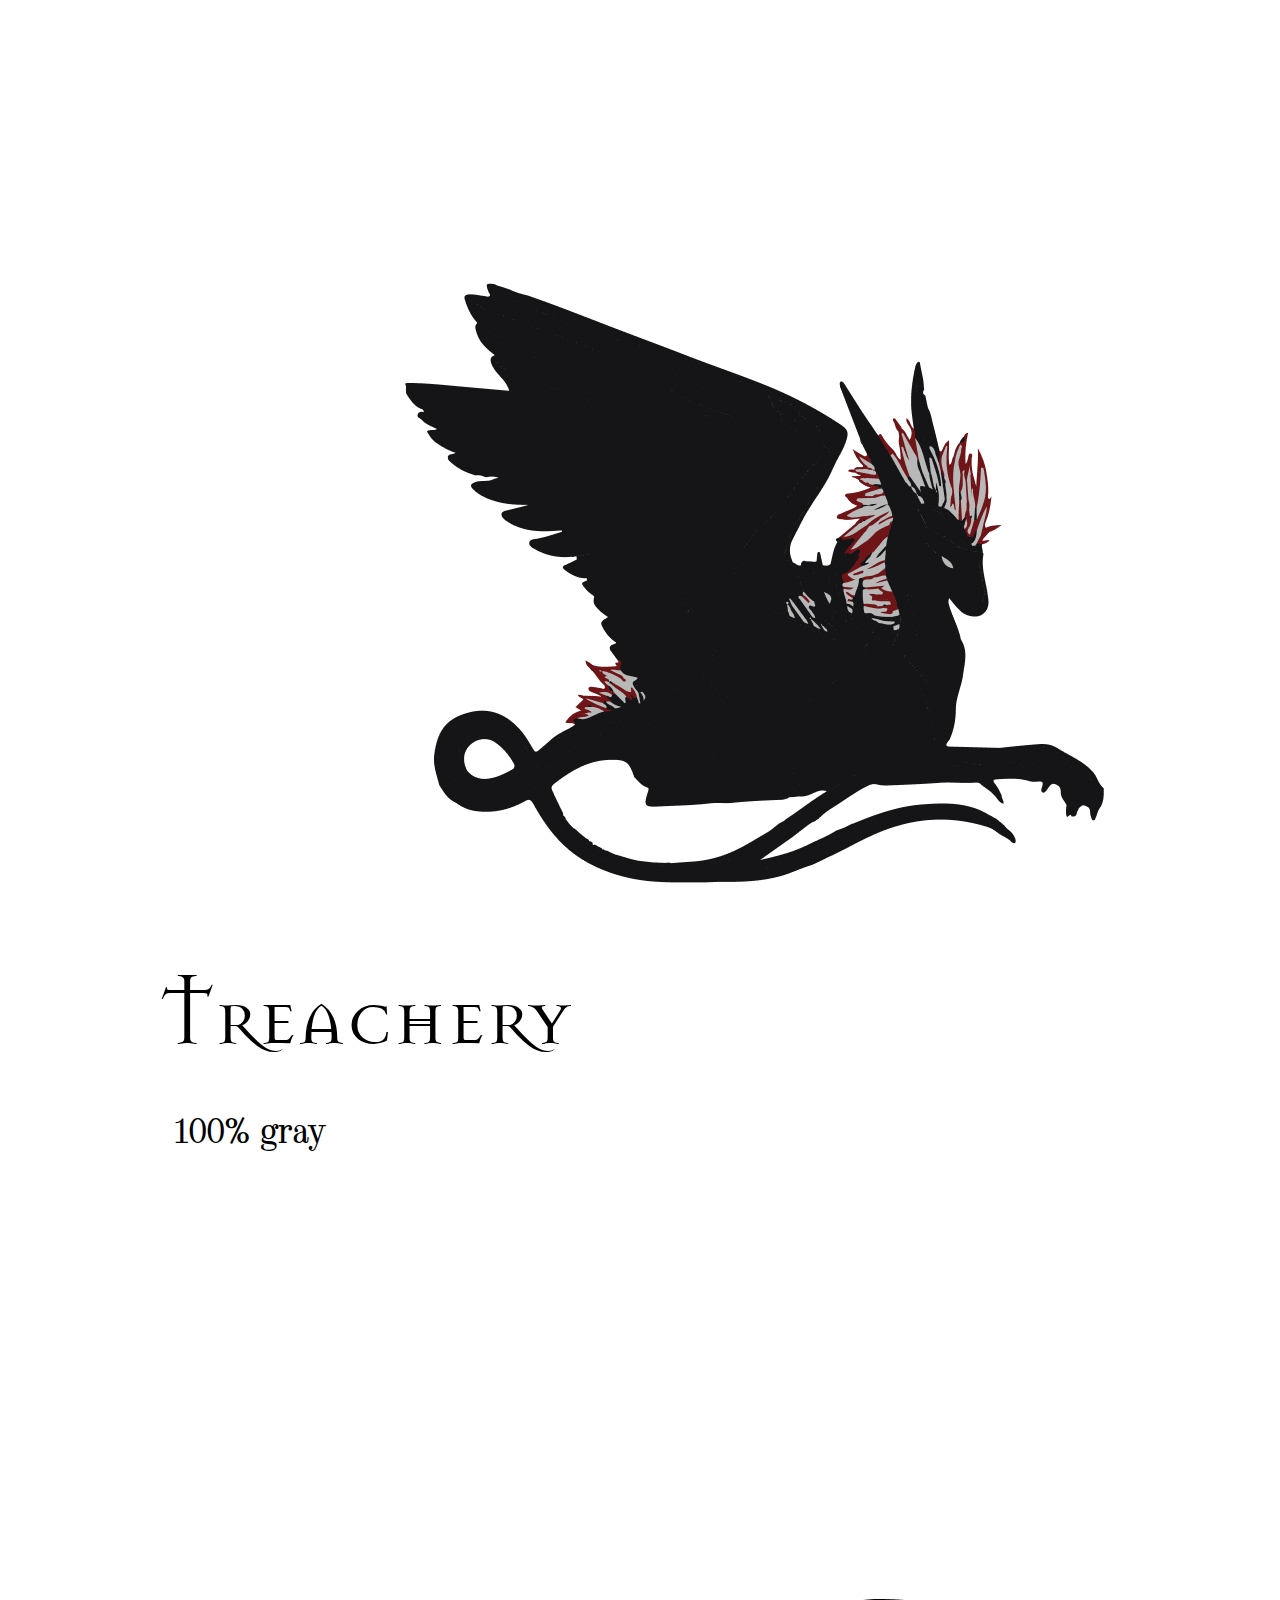
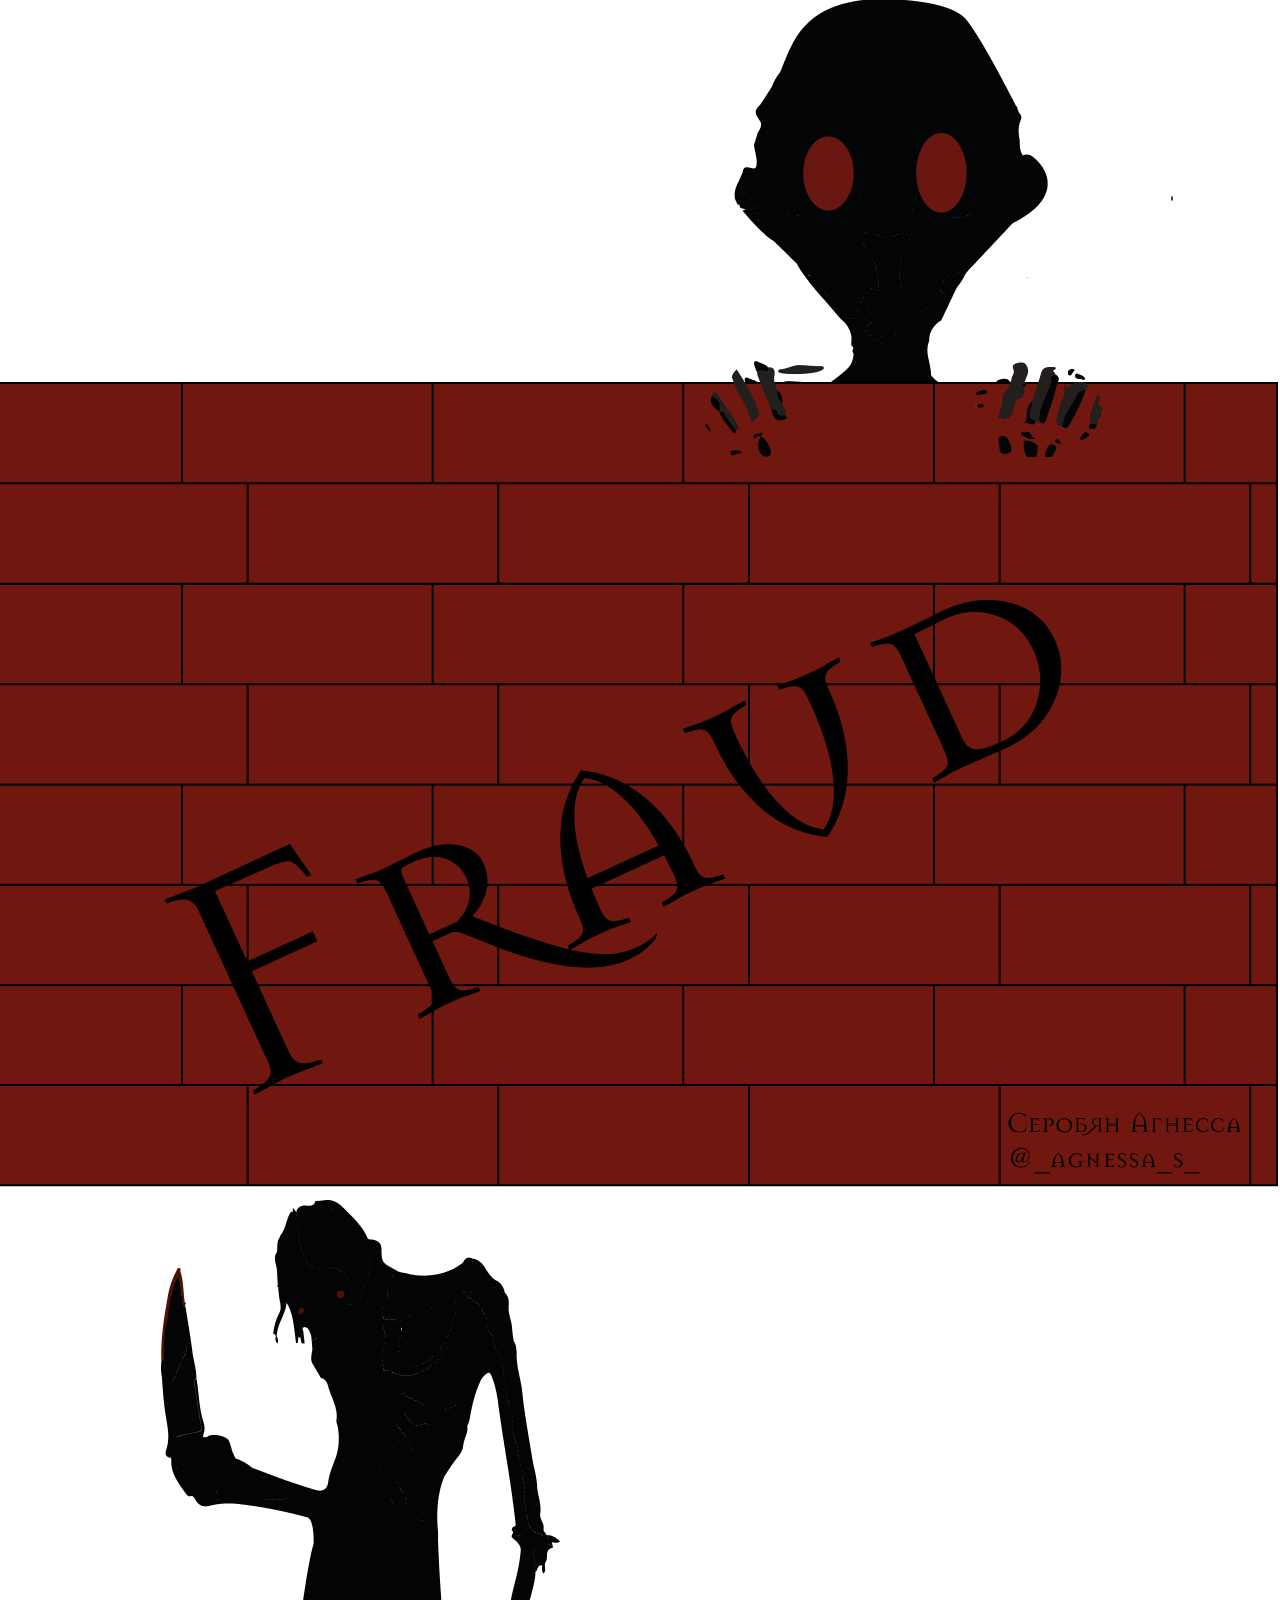
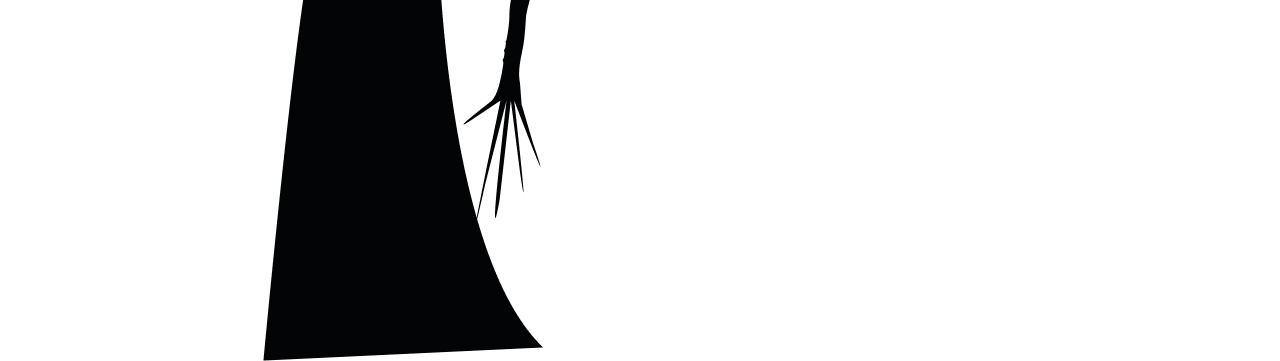
==== commit cdf4d249: "commit3" ====
--- a/index.html
+++ b/index.html
@@ -5,7 +5,578 @@
   <meta http-equiv="Content-Type" content="text/html; charset=utf-8">
   <title>Ад</title>
   <link rel="stylesheet" href="style.css">
-
+  @font-face {
+      font-family: Mason Chronicles;
+      src: url(fonts/masonchronicles.ttf);
+     }
+
+     @font-face {
+         font-family: Dodo;
+         src: url(fonts/Dodo-Regular.ttf);
+        }
+        /* .placeslink{
+          color: black;
+          font-family: FuturaLightC;
+          margin: auto;
+          font-size: 750px;
+          text-decoration: none;
+          z-index: 1000000;
+        }
+
+        .placeslink:hover{
+          color: #CC0031;
+        } */
+  .background{
+    position: absolute;
+    width: 1280px;
+    height: 12386px;
+    left: 0px;
+    top: 0px;
+    z-index: 0;
+  }
+
+   .falling {
+
+    position: fixed;
+    left: 38.2%;
+    right: 36.17%;
+    top: 27%;
+    bottom: 93.43%;
+
+    filter: drop-shadow(0px 4px 4px rgba(0, 0, 0, 0.25));
+    z-index: 150;
+  }
+    .chance{
+      position: absolute;
+      top: 30px;
+      left: 510px;
+      z-index: 1000;
+    }
+
+  .clouds{
+    position: absolute;
+    top: 730px;
+    left: 0px;
+    z-index: 1001;
+  }
+
+
+
+  /* .horns{
+
+    position: relative;
+    width: 428.99px;
+    height: 669.5px;
+    left: 662px;
+    top: 2396px;
+    z-index: 1;
+
+   } */
+
+
+  /* .devil{
+    position: relative;
+    left: -446px;
+    right: 10px;
+    top: 4500px;
+    /* bottom: 67.98%; */
+    z-index: 2;
+  } */
+
+
+
+
+  <style type="text/css">
+  .scaryAnimation {
+    position:absolute;
+    margin:0 auto;
+    height: 400px;
+    width: 400px;
+    left: -1500px;
+    right: 20.15%;
+    top: 6200px;
+    display: block;
+    z-index: 120;
+  }
+
+  .scaryAnimation img {
+    /* left: 0; */
+    position:absolute;
+    top: 6200px;
+    left: 600px;
+    z-index: 100;
+  }
+
+  .scaryAnimation img.scaryred {opacity:0;filter:alpha(opacity=0); z-index: 100;}
+  .scaryAnimation:hover img.scaryred {opacity:1;filter:alpha(opacity=100);z-index: 110;}
+  .scaryAnimation:hover img.scary, .scaryAnimation img.scary:hover {opacity:0;filter:alpha(opacity=0);z-index: 120;}
+
+  <style type="text/css">
+  .dogAnimation {
+    position:absolute;
+    margin:0 auto;
+    height: 400px;
+    width:400px;
+    left: -1500px;
+    right: 20.15%;
+    top: 6200px;
+    display: block;
+    z-index: 120;
+  }
+
+  .dogAnimation img {
+    left: 0;
+    position:absolute;
+    top: 7480px;
+    left: 100px;
+    z-index: 90;
+  }
+
+  .dogAnimation img.dogred {opacity:0;filter:alpha(opacity=0); z-index: 90;}
+  .dogAnimation:hover img.dogred {opacity:1;filter:alpha(opacity=100);z-index: 90;}
+  .dogAnimation:hover img.dog, .dogAnimation img.dog:hover {opacity:0;filter:alpha(opacity=0);z-index: 90;}
+
+  <style type="text/css">
+  .swordAnimation {
+    position:absolute;
+    margin:0 auto;
+    top: 2110px;
+    left: 5500;
+    right: 9000;
+    display: block;
+    z-index: 120;
+  }
+
+  .swordAnimation img {
+    left: 0;
+    position:absolute;
+    top: 4860px;
+    left: -500;
+    right: -9000;
+    z-index: 100;
+  }
+
+
+  .swordAnimation img.swordred {opacity:0;filter:alpha(opacity=0); z-index: 100;}
+  .swordAnimation:hover img.swordred {opacity:1;filter:alpha(opacity=100);z-index: 110;}
+  .swordAnimation:hover img.sword, .swordAnimation img.sword:hover {opacity:0;filter:alpha(opacity=0);z-index: 120;}
+
+
+
+  <style type="text/css">
+  .deathAnimation {
+    position:absolute;
+    margin:0 auto;
+    top: 2110px;
+    left: 5500;
+    right: 9000;
+    display: block;
+    z-index: 120;
+  }
+
+  .deathAnimation img {
+    position:absolute;
+    top: 8510px;
+    right: 200px;
+    /* left: -4400; */
+    z-index: 100;
+  }
+
+
+  .deathAnimation img.deathred {opacity:0;filter:alpha(opacity=0); z-index: 100;}
+  .deathAnimation:hover img.deathred {opacity:1;filter:alpha(opacity=100);z-index: 110;}
+  .deathAnimation:hover img.death, .deathAnimation img.death:hover {opacity:0;filter:alpha(opacity=0);z-index: 120;}
+
+
+
+
+  <style type="text/css">
+  .hornsAnimation {
+    position:absolute;
+    margin:0 auto;
+    top: 9410px;
+    /* left: -100; */
+    /* right: 1000; */
+    display: block;
+    z-index: 120;
+  }
+
+  .hornsAnimation img {
+    position:absolute;
+    left: 662px;
+    top: 2470px;
+    z-index: 100;
+  }
+
+
+  .hornsAnimation img.hornsred {opacity:0;filter:alpha(opacity=0); z-index: 100;}
+  .hornsAnimation:hover img.hornsred {opacity:1;filter:alpha(opacity=100);z-index: 110;}
+  .hornsAnimation:hover img.horns, .hornsAnimation img.horns:hover {opacity:0;filter:alpha(opacity=0);z-index: 120;}
+
+  <style type="text/css">
+  .dragonAnimation {
+    position:absolute;
+    margin:0 auto;
+    top: 9410px;
+    /* left: -100; */
+    /* right: 1000; */
+    display: block;
+    z-index: 120;
+  }
+
+  .dragonAnimation img {
+    position:absolute;
+    top: 9855px;
+    left: 400px;
+    right: 1000px;
+    z-index: 100;
+  }
+
+
+  .dragonAnimation img.dragonred {opacity:0;filter:alpha(opacity=0); z-index: 100;}
+  .dragonAnimation:hover img.dragonred {opacity:1;filter:alpha(opacity=100);z-index: 110;}
+  .dragonAnimation:hover img.dragon, .dragonAnimation img.dragon:hover {opacity:0;filter:alpha(opacity=0);z-index: 120;}
+
+
+
+  <style type="text/css">
+  .devilAnimation {
+    position:absolute;
+    margin:0 auto;
+    right: 610px;
+    top: 0px;
+    /* left: -100; */
+    /* right: 1000; */
+    display: block;
+    z-index: 120;
+  }
+
+  .devilAnimation img {
+    position:absolute;
+    /* top: 6487px;
+    left: 400px;
+    right: 1000px; */
+    /* left: -446px; */
+    right: 860px;
+    top: 3400px;
+    z-index: 200;
+  }
+
+
+  .devilAnimation img.devilred {opacity:0;filter:alpha(opacity=0); z-index: 100;}
+  .devilAnimation:hover img.devilred {opacity:1;filter:alpha(opacity=100);z-index: 110;}
+  .devilAnimation:hover img.devil, .devilAnimation img.devil:hover {opacity:0;filter:alpha(opacity=0);z-index: 220;}
+
+  .wall{
+    position: absolute;
+    z-index: 1000;
+    left: -2px;
+    top: 11582px;
+  }
+    /* left: -100px;
+    right: 8000px;
+    top: 10000px; */
+
+
+
+  /* .dog{
+      position: relative;
+      top: 6780px;
+      left: 100px;
+
+    } */
+
+  /* .sword{
+      position: relative;
+      top: 2110px;
+      left: 5500;
+      right: 9000;
+    } */
+
+  /* .dragon{
+      position: relative;
+      top: 6487px;
+      left: 400px;
+      right: 1000px;
+
+    } */
+
+  /* .death{
+    position: absolute;
+    top: 6757px;
+  } */
+
+  .head{
+    position: absolute;
+    /* top: 8040px; */
+    top: 11199px;
+    left: 697px;
+  }
+
+  .hands{
+    position: absolute;
+    top: 11560px;
+    z-index: 2001;
+    /* left: 570px; */
+    left: 705px;
+  }
+
+  .mouses{
+    position: absolute;
+    left: 620px;
+    top: 3800px;
+    z-index: 2020;
+  }
+
+
+  .placeslink{
+    position: absolute;
+    left: 2%;
+    top: 10px;
+    /* bottom: 79.42%; */
+    text-decoration: none;
+
+
+    font-family: Mason Chronicles;
+    font-style: normal;
+    font-weight: 500;
+    font-size: 50px;
+    /* line-height: 153px; */
+
+    color: #000000;
+
+  }
+  .placeslink:hover{
+    color: #CC0031;
+  }
+
+   p2{
+    position: absolute;
+
+    left: 8.51%;
+    right: 68.25%;
+    top: 2500px;
+
+
+    font-family: Dodo;
+    font-style: normal;
+    font-weight: normal;
+    font-size: 30px;
+    line-height: 70px;
+
+    color: #000000;
+  }
+
+    p3 {
+     position: absolute;
+     left: 8.51%;
+     right: 66.25%;
+     top: 3100px;
+     /* bottom: 70.82%; */
+
+     font-family: Mason Chronicles;
+     font-style: normal;
+     font-weight: 500;
+     font-size: 90px;
+     line-height: 153px;
+
+     color: #000000;
+   }
+
+    p4{
+      position: absolute;
+      left: 9%;
+      right: 79.25%;
+      top: 3220px;
+
+
+      font-family: Dodo;
+      font-style: normal;
+      font-weight: normal;
+      font-size: 30px;
+      line-height: 70px;
+
+      color: #000000;
+    }
+
+     p5 {
+      position: absolute;
+      left: 9%;
+      right: 79.25%;
+      top: 4420px;
+
+      font-family: Mason Chronicles;
+      font-style: normal;
+      font-weight: 500;
+      font-size: 85px;
+      line-height: 153px;
+
+      color: #000000;
+    }
+
+      p6{
+        position: absolute;
+        left: 10%;
+        right: 79.25%;
+        top: 4550px;
+
+
+        font-family: Dodo;
+        font-style: normal;
+        font-weight: normal;
+        font-size: 35px;
+        line-height: 70px;
+
+        color: #000000;
+      }
+
+      p7 {
+        position: absolute;
+        left: 10%;
+        right: 79.25%;
+        top: 5850px;
+
+       font-family: Mason Chronicles;
+       font-style: normal;
+       font-weight: 500;
+       font-size: 85px;
+       line-height: 153px;
+
+       color: #000000;
+     }
+
+       p8{
+         position: absolute;
+         left: 140px;
+         top: 6000px;
+
+
+         font-family: Dodo;
+         font-style: normal;
+         font-weight: normal;
+         font-size: 35px;
+         line-height: 70px;
+
+         color: #000000;
+       }
+
+       p9 {
+         position: absolute;
+         left: 140px;
+         top: 7100px;
+
+        font-family: Mason Chronicles;
+        font-style: normal;
+        font-weight: 500;
+        font-size: 85px;
+        line-height: 153px;
+
+        color: #000000;
+      }
+
+        p10{
+          position: absolute;
+          left: 150px;
+          top: 7240px;
+
+
+          font-family: Dodo;
+          font-style: normal;
+          font-weight: normal;
+          font-size: 35px;
+          line-height: 70px;
+
+          color: #000000;
+        }
+
+        p11 {
+          position: absolute;
+          left: 150px;
+          top: 8240px;
+
+         font-family: Mason Chronicles;
+         font-style: normal;
+         font-weight: 500;
+         font-size: 85px;
+         line-height: 153px;
+
+         color: #000000;
+       }
+
+         p12 {
+           position: absolute;
+           left: 159px;
+           top: 8380px;
+
+
+           font-family: Dodo;
+           font-style: normal;
+           font-weight: normal;
+           font-size: 35px;
+           line-height: 70px;
+
+           color: #000000;
+         }
+
+         p13 {
+           position: absolute;
+           left: 160px;
+           top: 9340px;
+
+          font-family: Mason Chronicles;
+          font-style: normal;
+          font-weight: 500;
+          font-size: 85px;
+          line-height: 153px;
+
+          color: #000000;
+        }
+
+          p14 {
+            position: absolute;
+            left: 185px;
+            right: 400px;
+            top: 9490px;
+
+
+            font-family: Dodo;
+            font-style: normal;
+            font-weight: normal;
+            font-size: 35px;
+            line-height: 70px;
+
+            color: #000000;
+          }
+
+          p15 {
+            position: absolute;
+            left: 160px;
+            top: 10540px;
+
+           font-family: Mason Chronicles;
+           font-style: normal;
+           font-weight: 500;
+           font-size: 85px;
+           line-height: 153px;
+
+           color: #000000;
+         }
+
+           p16 {
+             position: absolute;
+             left: 175px;
+             top: 10700px;
+
+
+             font-family: Dodo;
+             font-style: normal;
+             font-weight: normal;
+             font-size: 35px;
+             line-height: 70px;
+
+             color: #000000;
+           }
+</style>
 
 
   </head>
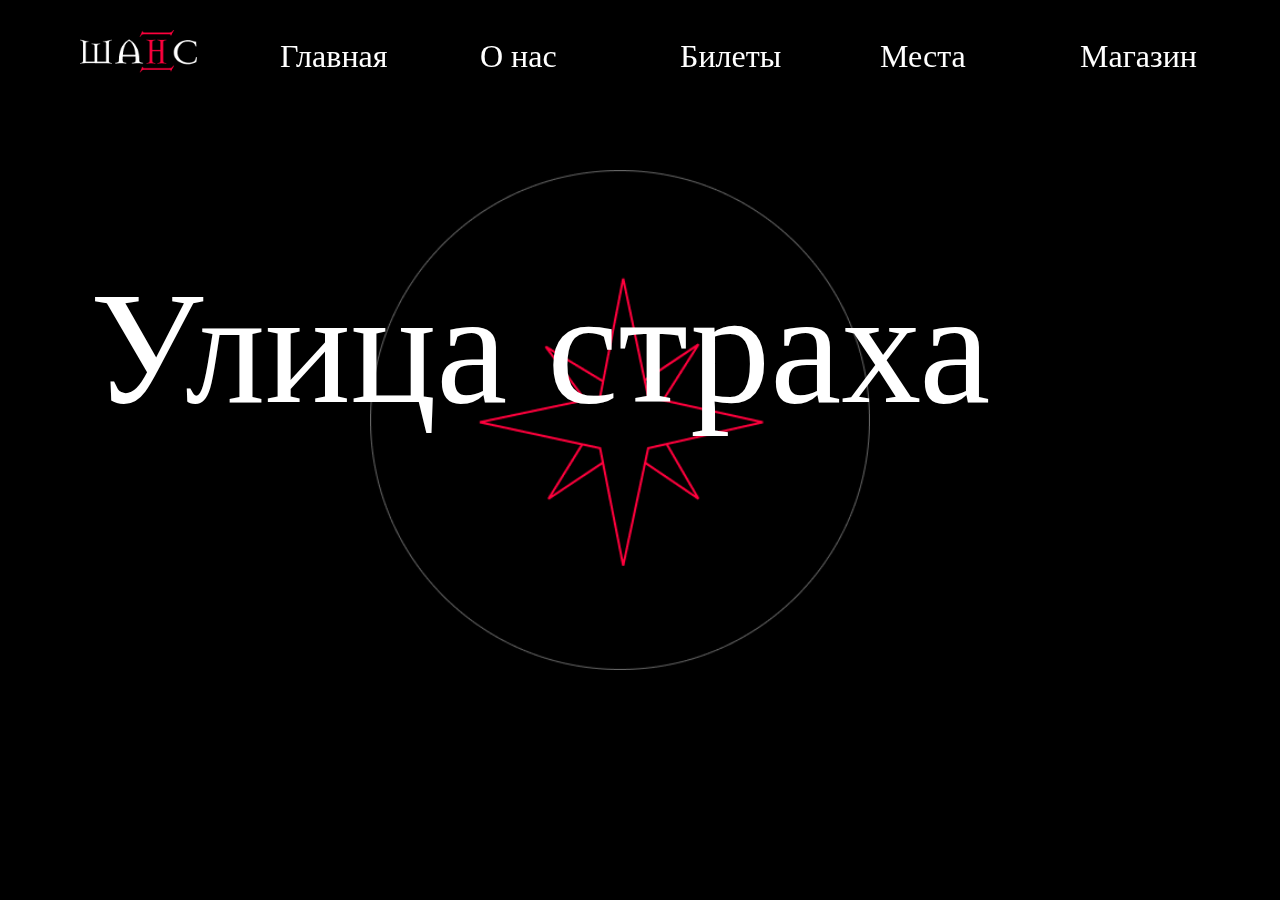
==== commit e3d38878: "index" ====
--- a/index.html
+++ b/index.html
@@ -1,658 +1,424 @@
 <!DOCTYPE html>
-<html lang="en" dir="ltr">
+<html lang="ru" dir="ltr">
   <head>
-  <meta name="viewport" content="width=device-width">
-  <meta http-equiv="Content-Type" content="text/html; charset=utf-8">
-  <title>Ад</title>
-  <link rel="stylesheet" href="style.css">
-  @font-face {
-      font-family: Mason Chronicles;
-      src: url(fonts/masonchronicles.ttf);
-     }
-
-     @font-face {
-         font-family: Dodo;
-         src: url(fonts/Dodo-Regular.ttf);
-        }
-        /* .placeslink{
-          color: black;
-          font-family: FuturaLightC;
-          margin: auto;
-          font-size: 750px;
-          text-decoration: none;
-          z-index: 1000000;
-        }
-
-        .placeslink:hover{
-          color: #CC0031;
-        } */
-  .background{
+    <!-- <meta charset="utf-8">
+     <meta name="viewport" content="width=device-width, initial-scale=1.0">
+     <link rel='stylesheet' media='screen and (min-width: 320px) and (max-width: 375px)' href='main.css' /> -->
+     <!-- <meta name="viewport" content="width=device-width, initial-scale=1.0"> -->
+     <meta name="viewport" content="width=device-width">
+
+    <link rel="icon" href="/favicon.ico" type="image/x-icon">
+   <link rel="shortcut icon" href="/favicon.ico" type="image/x-icon"> -->
+    <meta charset="utf-8">
+    <title>Улица страха</title>
+  </head>
+  <style>
+
+
+/* @media only screen and (max-width: 768px){
+.compas{
+  position: absolute;
+  top: 420px  ;
+  left: 140px  ;
+}
+} */
+  h1{
     position: absolute;
-    width: 1280px;
-    height: 12386px;
-    left: 0px;
-    top: 0px;
-    z-index: 0;
-  }
-
-   .falling {
-
-    position: fixed;
-    left: 38.2%;
-    right: 36.17%;
-    top: 27%;
-    bottom: 93.43%;
-
-    filter: drop-shadow(0px 4px 4px rgba(0, 0, 0, 0.25));
-    z-index: 150;
-  }
-    .chance{
-      position: absolute;
-      top: 30px;
-      left: 510px;
-      z-index: 1000;
-    }
-
-  .clouds{
-    position: absolute;
-    top: 730px;
-    left: 0px;
-    z-index: 1001;
-  }
-
-
-
-  /* .horns{
-
-    position: relative;
-    width: 428.99px;
-    height: 669.5px;
-    left: 662px;
-    top: 2396px;
-    z-index: 1;
-
-   } */
-
-
-  /* .devil{
-    position: relative;
-    left: -446px;
-    right: 10px;
-    top: 4500px;
-    /* bottom: 67.98%; */
-    z-index: 2;
-  } */
-
-
-
-
-  <style type="text/css">
-  .scaryAnimation {
-    position:absolute;
-    margin:0 auto;
-    height: 400px;
-    width: 400px;
-    left: -1500px;
-    right: 20.15%;
-    top: 6200px;
-    display: block;
-    z-index: 120;
-  }
-
-  .scaryAnimation img {
-    /* left: 0; */
-    position:absolute;
-    top: 6200px;
-    left: 600px;
-    z-index: 100;
-  }
-
-  .scaryAnimation img.scaryred {opacity:0;filter:alpha(opacity=0); z-index: 100;}
-  .scaryAnimation:hover img.scaryred {opacity:1;filter:alpha(opacity=100);z-index: 110;}
-  .scaryAnimation:hover img.scary, .scaryAnimation img.scary:hover {opacity:0;filter:alpha(opacity=0);z-index: 120;}
-
-  <style type="text/css">
-  .dogAnimation {
-    position:absolute;
-    margin:0 auto;
-    height: 400px;
-    width:400px;
-    left: -1500px;
-    right: 20.15%;
-    top: 6200px;
-    display: block;
-    z-index: 120;
-  }
-
-  .dogAnimation img {
-    left: 0;
-    position:absolute;
-    top: 7480px;
-    left: 100px;
-    z-index: 90;
-  }
-
-  .dogAnimation img.dogred {opacity:0;filter:alpha(opacity=0); z-index: 90;}
-  .dogAnimation:hover img.dogred {opacity:1;filter:alpha(opacity=100);z-index: 90;}
-  .dogAnimation:hover img.dog, .dogAnimation img.dog:hover {opacity:0;filter:alpha(opacity=0);z-index: 90;}
-
-  <style type="text/css">
-  .swordAnimation {
-    position:absolute;
-    margin:0 auto;
-    top: 2110px;
-    left: 5500;
-    right: 9000;
-    display: block;
-    z-index: 120;
-  }
-
-  .swordAnimation img {
-    left: 0;
-    position:absolute;
-    top: 4860px;
-    left: -500;
-    right: -9000;
-    z-index: 100;
-  }
-
-
-  .swordAnimation img.swordred {opacity:0;filter:alpha(opacity=0); z-index: 100;}
-  .swordAnimation:hover img.swordred {opacity:1;filter:alpha(opacity=100);z-index: 110;}
-  .swordAnimation:hover img.sword, .swordAnimation img.sword:hover {opacity:0;filter:alpha(opacity=0);z-index: 120;}
-
-
-
-  <style type="text/css">
-  .deathAnimation {
-    position:absolute;
-    margin:0 auto;
-    top: 2110px;
-    left: 5500;
-    right: 9000;
-    display: block;
-    z-index: 120;
-  }
-
-  .deathAnimation img {
-    position:absolute;
-    top: 8510px;
-    right: 200px;
-    /* left: -4400; */
-    z-index: 100;
-  }
-
-
-  .deathAnimation img.deathred {opacity:0;filter:alpha(opacity=0); z-index: 100;}
-  .deathAnimation:hover img.deathred {opacity:1;filter:alpha(opacity=100);z-index: 110;}
-  .deathAnimation:hover img.death, .deathAnimation img.death:hover {opacity:0;filter:alpha(opacity=0);z-index: 120;}
-
-
-
-
-  <style type="text/css">
-  .hornsAnimation {
-    position:absolute;
-    margin:0 auto;
-    top: 9410px;
-    /* left: -100; */
-    /* right: 1000; */
-    display: block;
-    z-index: 120;
-  }
-
-  .hornsAnimation img {
-    position:absolute;
-    left: 662px;
-    top: 2470px;
-    z-index: 100;
-  }
-
-
-  .hornsAnimation img.hornsred {opacity:0;filter:alpha(opacity=0); z-index: 100;}
-  .hornsAnimation:hover img.hornsred {opacity:1;filter:alpha(opacity=100);z-index: 110;}
-  .hornsAnimation:hover img.horns, .hornsAnimation img.horns:hover {opacity:0;filter:alpha(opacity=0);z-index: 120;}
-
-  <style type="text/css">
-  .dragonAnimation {
-    position:absolute;
-    margin:0 auto;
-    top: 9410px;
-    /* left: -100; */
-    /* right: 1000; */
-    display: block;
-    z-index: 120;
-  }
-
-  .dragonAnimation img {
-    position:absolute;
-    top: 9855px;
-    left: 400px;
-    right: 1000px;
-    z-index: 100;
-  }
-
-
-  .dragonAnimation img.dragonred {opacity:0;filter:alpha(opacity=0); z-index: 100;}
-  .dragonAnimation:hover img.dragonred {opacity:1;filter:alpha(opacity=100);z-index: 110;}
-  .dragonAnimation:hover img.dragon, .dragonAnimation img.dragon:hover {opacity:0;filter:alpha(opacity=0);z-index: 120;}
-
-
-
-  <style type="text/css">
-  .devilAnimation {
-    position:absolute;
-    margin:0 auto;
-    right: 610px;
-    top: 0px;
-    /* left: -100; */
-    /* right: 1000; */
-    display: block;
-    z-index: 120;
-  }
-
-  .devilAnimation img {
-    position:absolute;
-    /* top: 6487px;
-    left: 400px;
-    right: 1000px; */
-    /* left: -446px; */
-    right: 860px;
-    top: 3400px;
-    z-index: 200;
-  }
-
-
-  .devilAnimation img.devilred {opacity:0;filter:alpha(opacity=0); z-index: 100;}
-  .devilAnimation:hover img.devilred {opacity:1;filter:alpha(opacity=100);z-index: 110;}
-  .devilAnimation:hover img.devil, .devilAnimation img.devil:hover {opacity:0;filter:alpha(opacity=0);z-index: 220;}
-
-  .wall{
-    position: absolute;
-    z-index: 1000;
-    left: -2px;
-    top: 11582px;
-  }
-    /* left: -100px;
-    right: 8000px;
-    top: 10000px; */
-
-
-
-  /* .dog{
-      position: relative;
-      top: 6780px;
-      left: 100px;
-
-    } */
-
-  /* .sword{
-      position: relative;
-      top: 2110px;
-      left: 5500;
-      right: 9000;
-    } */
-
-  /* .dragon{
-      position: relative;
-      top: 6487px;
-      left: 400px;
-      right: 1000px;
-
-    } */
-
-  /* .death{
-    position: absolute;
-    top: 6757px;
-  } */
-
-  .head{
-    position: absolute;
-    /* top: 8040px; */
-    top: 11199px;
-    left: 697px;
-  }
-
-  .hands{
-    position: absolute;
-    top: 11560px;
-    z-index: 2001;
-    /* left: 570px; */
-    left: 705px;
-  }
-
-  .mouses{
-    position: absolute;
-    left: 620px;
-    top: 3800px;
-    z-index: 2020;
-  }
-
-
-  .placeslink{
-    position: absolute;
-    left: 2%;
-    top: 10px;
-    /* bottom: 79.42%; */
-    text-decoration: none;
-
-
-    font-family: Mason Chronicles;
-    font-style: normal;
-    font-weight: 500;
-    font-size: 50px;
-    /* line-height: 153px; */
-
-    color: #000000;
-
-  }
-  .placeslink:hover{
-    color: #CC0031;
-  }
-
-   p2{
-    position: absolute;
-
-    left: 8.51%;
-    right: 68.25%;
-    top: 2500px;
-
-
-    font-family: Dodo;
+    /* width: 1305px;
+    height: 192px; */
+    left: 90px;
+    top: 136px;
+    /* margin: auto; */
+    /* margin-left: auto;
+    margin-right: auto; */
+    font-family: Lovelace;
     font-style: normal;
     font-weight: normal;
-    font-size: 30px;
-    line-height: 70px;
-
-    color: #000000;
+    font-size: 160px;
+    line-height: 210px;
+    text-align: center;
+    color: #FFFFFF;
+    z-index: 10;
+
   }
 
-    p3 {
-     position: absolute;
-     left: 8.51%;
-     right: 66.25%;
-     top: 3100px;
-     /* bottom: 70.82%; */
-
-     font-family: Mason Chronicles;
-     font-style: normal;
-     font-weight: 500;
-     font-size: 90px;
-     line-height: 153px;
-
-     color: #000000;
+  .compas{
+  -webkit-transition: -webkit-transform .8s ease-in-out;
+          transition:         transform .8s ease-in-out;
+    position: absolute;
+    width: 500px;
+    height: 500px;
+    left: 370px;
+    top: 170px;
+    z-index: 1;
+  }
+
+
+  .compas:hover {
+    -webkit-transform: rotate(360deg);
+            transform: rotate(360deg);
+          }
+
+
+
+
+  .logo{
+    position: fixed;
+    left: 80px;
+    top: 30px;
+    height: 43px;
+    width: 117px;
+  }
+
+     .mainlink{
+       position: fixed;
+       color: white;
+       width: 87px;
+       font-family: FuturaLightC;
+       /* margin: 30%; */
+       font-size: 32px;
+       text-decoration: none;
+        left: 280px;
+
+       top: 38px;
+
+     }
+
+     .mainlink:hover{
+       color: #FF003D;
+     }
+
+     .aboutlink{
+       position: fixed;
+       color: white;
+       width: 87px;
+       font-family: FuturaLightC;
+       /* margin: 30%; */
+       font-size: 32px;
+       text-decoration: none;
+        left: 480px;
+       top: 38px;
+
+     }
+
+     .aboutlink:hover{
+       color: #FF003D;
+     }
+
+     .calendarlink{
+       position: fixed;
+       color: white;
+       width: 87px;
+       font-family: FuturaLightC;
+       /* margin: 30%; */
+       font-size: 32px;
+       text-decoration: none;
+       left: 680px;
+       top: 38px;
+
+
+
+     }
+
+     .calendarlink:hover{
+       color: #FF003D;
+     }
+
+     .placeslink{
+       position: fixed;
+       color: white;
+       width: 87px;
+       font-family: FuturaLightC;
+       /* margin: 30%; */
+       font-size: 32px;
+       text-decoration: none;
+       left: 880px;
+       top: 38px;
+
+
+
+     }
+
+     .placeslink:hover{
+       color: #FF003D;
+     }
+
+     .storelink{
+       position: fixed;
+       color: white;
+       width: 87px;
+       font-family: FuturaLightC;
+       /* margin: 30%; */
+       font-size: 32px;
+       text-decoration: none;
+       left: 1080px;
+       top: 38px;
+
+     }
+
+     .storelink:hover{
+       color: #FF003D;
+     }
+
+
+
+     @media only screen and (max-width: 320px) {
+
+       h1{
+       position: absolute;
+       left: 5px  ;
+       top: 60px  ;
+       font-size: 70px  ;
+       line-height: 70px  ;}
+     .compas{
+       width: 220px  ;
+       height: 220px  ;
+       left: 50px  ;
+       top: 290px  ;
+       }
+       .logo{
+         position: fixed;
+         left: 240px  ;
+         top: 20px  ;
+         height: 20px  ;
+         width: 54px  ;
+       }
+       .mainlink, .aboutlink, .storelink, .calendarlink .placeslink{ display: none;
+       }
+       #menu__toggle {
+         opacity: 0;
+       }
+
+       .menu__btn {
+         display: flex;
+         align-items: center;
+         position: fixed;
+         top: 20px;
+         left: 20px;
+         width: 26px;
+         height: 26px;
+         cursor: pointer;
+         z-index: 100;
+
+       }
+
+       .menu__btn > span,
+       .menu__btn > span::before,
+       .menu__btn > span::after {
+         display: block;
+         position: absolute;
+         width: 100%;
+         height: 2px;
+         background-color: #FF003D;
+
+       }
+       .menu__btn > span::before {
+         content: '';
+         top: -8px;
+
+       }
+       .menu__btn > span::after {
+         content: '';
+         top: 8px;
+
+       }
+
+       .menu__box {
+         display: block;
+         position: fixed;
+         visibility: hidden;
+         top: 0;
+         left: -100%;
+         width: 320px  ;
+         height: 100%  ;
+         margin: 0  ;
+         padding: 80px 0  ;
+         list-style: none  ;
+         text-align: center  ;
+         background-color: black  ;
+         box-shadow: 1px 0px 6px rgba(0, 0, 0, .2);
+         z-index: 10;
+       }
+       /* элементы меню */
+       .menu__item {
+         display: block  ;
+         padding: 12px 24px  ;
+         color: #FF003D  ;
+         font-family: Lovelace  ;
+         font-size: 20px  ;
+         font-weight: 600  ;
+         text-decoration: none  ;
+         background-color: black  ;
+
+       }
+
+       #menu__toggle:checked ~ .menu__btn > span {
+         transform: rotate(45deg);
+       }
+       #menu__toggle:checked ~ .menu__btn > span::before {
+         top: 0;
+         transform: rotate(0);
+       }
+       #menu__toggle:checked ~ .menu__btn > span::after {
+         top: 0;
+         transform: rotate(90deg);
+       }
+       #menu__toggle:checked ~ .menu__box {
+         visibility: visible;
+         left: 0;
+       }
+     }
+    @media only screen and (min-width: 769px){
+     .menu__item, .menu__box, .menu__btn, .checkbox .menu__toggle, .hamburger-menu{ visibility: hidden;}
    }
 
-    p4{
-      position: absolute;
-      left: 9%;
-      right: 79.25%;
-      top: 3220px;
-
-
-      font-family: Dodo;
-      font-style: normal;
-      font-weight: normal;
-      font-size: 30px;
-      line-height: 70px;
-
-      color: #000000;
-    }
-
-     p5 {
-      position: absolute;
-      left: 9%;
-      right: 79.25%;
-      top: 4420px;
-
-      font-family: Mason Chronicles;
-      font-style: normal;
-      font-weight: 500;
-      font-size: 85px;
-      line-height: 153px;
-
-      color: #000000;
-    }
-
-      p6{
-        position: absolute;
-        left: 10%;
-        right: 79.25%;
-        top: 4550px;
-
-
-        font-family: Dodo;
-        font-style: normal;
-        font-weight: normal;
-        font-size: 35px;
-        line-height: 70px;
-
-        color: #000000;
-      }
-
-      p7 {
-        position: absolute;
-        left: 10%;
-        right: 79.25%;
-        top: 5850px;
-
-       font-family: Mason Chronicles;
-       font-style: normal;
-       font-weight: 500;
-       font-size: 85px;
-       line-height: 153px;
-
-       color: #000000;
-     }
-
-       p8{
-         position: absolute;
-         left: 140px;
-         top: 6000px;
-
-
-         font-family: Dodo;
-         font-style: normal;
-         font-weight: normal;
-         font-size: 35px;
-         line-height: 70px;
-
-         color: #000000;
-       }
-
-       p9 {
-         position: absolute;
-         left: 140px;
-         top: 7100px;
-
-        font-family: Mason Chronicles;
-        font-style: normal;
-        font-weight: 500;
-        font-size: 85px;
-        line-height: 153px;
-
-        color: #000000;
-      }
-
-        p10{
-          position: absolute;
-          left: 150px;
-          top: 7240px;
-
-
-          font-family: Dodo;
-          font-style: normal;
-          font-weight: normal;
-          font-size: 35px;
-          line-height: 70px;
-
-          color: #000000;
-        }
-
-        p11 {
-          position: absolute;
-          left: 150px;
-          top: 8240px;
-
-         font-family: Mason Chronicles;
-         font-style: normal;
-         font-weight: 500;
-         font-size: 85px;
-         line-height: 153px;
-
-         color: #000000;
-       }
-
-         p12 {
-           position: absolute;
-           left: 159px;
-           top: 8380px;
-
-
-           font-family: Dodo;
-           font-style: normal;
-           font-weight: normal;
-           font-size: 35px;
-           line-height: 70px;
-
-           color: #000000;
-         }
-
-         p13 {
-           position: absolute;
-           left: 160px;
-           top: 9340px;
-
-          font-family: Mason Chronicles;
-          font-style: normal;
-          font-weight: 500;
-          font-size: 85px;
-          line-height: 153px;
-
-          color: #000000;
-        }
-
-          p14 {
-            position: absolute;
-            left: 185px;
-            right: 400px;
-            top: 9490px;
-
-
-            font-family: Dodo;
-            font-style: normal;
-            font-weight: normal;
-            font-size: 35px;
-            line-height: 70px;
-
-            color: #000000;
-          }
-
-          p15 {
-            position: absolute;
-            left: 160px;
-            top: 10540px;
-
-           font-family: Mason Chronicles;
-           font-style: normal;
-           font-weight: 500;
-           font-size: 85px;
-           line-height: 153px;
-
-           color: #000000;
-         }
-
-           p16 {
-             position: absolute;
-             left: 175px;
-             top: 10700px;
-
-
-             font-family: Dodo;
-             font-style: normal;
-             font-weight: normal;
-             font-size: 35px;
-             line-height: 70px;
-
-             color: #000000;
-           }
-</style>
-
-
-  </head>
-
-
-  <body bgcolor="#ffffff">
-
-    <a href="./places.html" class="placeslink">X</a>
-
-  <a class="scaryAnimation" href="#">
-    <img class="scary" src="images3/1280/scary.png" alt="scary">
-    <img class="scaryred" src="images3/1280/scaryred.png" alt="scaryred">
-  </a>
-
-  <a class="dogAnimation" href="#">
-    <img class="dog" src="images3/1280/dog.png" alt="dog">
-    <img class="dogred" src="images3/1280/dogred.png" alt="dogred">
-  </a>
-
-  <a class="swordAnimation" href="#">
-    <img class="sword" src="images3/1280/sword.png" alt="sword">
-    <img class="swordred" src="images3/1280/swordred.png" alt="swordred">
-  </a>
-
-  <a class="deathAnimation" href="#">
-    <img class="death" src="images3/1280/death.png" alt="death">
-    <img class="deathred" src="images3/1280/deathred.png" alt="deathred">
-  </a>
-
-  <a class="hornsAnimation" href="#">
-    <img class="horns" src="images3/1280/horns.png" alt="horns">
-    <img class="hornsred" src="images3/1280/hornsred.png" alt="hornsred">
-  </a>
-
-  <a class="dragonAnimation" href="#">
-    <img class="dragon" src="images3/1280/dragon.png" alt="dragon">
-    <img class="dragonred" src="images3/1280/dragonred.png" alt="dragonred">
-  </a>
-
-  <a class="devilAnimation" href="#">
-    <img class="devil" src="images3/1280/devil.png" alt="devil">
-    <img class="devilred" src="images3/1280/devilred.png" alt="devilred">
-  </a>
-
-  <img class="background" src="images3/1280/background.png" alt="background">
-  <img class="falling" src="images3/1280/falling.png" alt="falling">
-  <img class="wall" src="images3/1280/wall.png" alt="wall">
-  <img class="chance" src="images3/1280/chance.png" alt="chance">
-  <img class="head" src="images3/1280/head.png" alt="head">
-  <img class="hands" src="images3/1280/hands.png" alt="hands">
-  <img class="mouses" src="images3/1280/mouses.png" alt="moses">
-  <img class="clouds" src="images3/1280/clouds.png" alt="clouds">
-
-  <!-- <p1> Limbo</p1> -->
-  <a href="./places.html" class="placeslink">X</a>
-
-  <p2>10% gray</p2>
-  <p3> Lust </p3>
-  <p4>23% gray</p4>
-  <p5>Gluttony</p5>
-  <p6>31% gray</p6>
-  <p7>Greed</p7>
-  <p8>45% gray</p8>
-  <p9>Anger</p9>
-  <p10>63% gray</p10>
-  <p11>Heresy</p11>
-  <p12>71% gray</p12>
-  <p13>Violence</p13>
-  <p14>87% gray</p14>
-  <p15>Treachery</p15>
-  <p16>100% gray</p16>
-
-
-
+   @media only screen and (min-width: 321px) and (max-width: 768px){
+
+     .compas{
+       top: 500px;
+       left: 170px;
+       width: 450px;
+       height: 450px;
+     }
+     h1{
+       line-height: 140px;
+       left: 70px;
+       top: 60px;
+       font-size: 145px;
+
+     }
+     .mainlink, .aboutlink, .storelink, .calendarlink, .placeslink{ display: none;
+     }
+     .logo{
+       position: fixed;
+       left: 600px  ;
+       top: 35px  ;
+       height: 48px  ;
+       width: 130px  ;
+     }
+     .mainlink, .aboutlink, .storelink, .calendarlink .placeslink{ display: none;
+     }
+     #menu__toggle {
+       opacity: 0;
+     }
+
+     .menu__btn {
+       display: flex;
+       align-items: center;
+       position: fixed;
+       top: 40px;
+       left: 40px;
+       width: 60px;
+       height: 66px;
+       cursor: pointer;
+       z-index: 100;
+
+     }
+
+     .menu__btn > span,
+     .menu__btn > span::before,
+     .menu__btn > span::after {
+       display: block;
+       position: absolute;
+       width: 100%;
+       height: 4px;
+       background-color: #FF003D;
+
+     }
+     .menu__btn > span::before {
+       content: '';
+       top: -20px;
+
+     }
+     .menu__btn > span::after {
+       content: '';
+       top: 20px;
+
+     }
+
+     .menu__box {
+       display: block;
+       position: fixed;
+       visibility: hidden;
+       top: 0;
+       left: -100%;
+       width: 768px  ;
+       height: 100%  ;
+       margin: 0  ;
+       padding: 100px 0  ;
+       list-style: none  ;
+       text-align: center  ;
+       background-color: black  ;
+       box-shadow: 1px 0px 6px rgba(0, 0, 0, .2);
+       z-index: 10;
+     }
+     /* элементы меню */
+     .menu__item {
+       display: block  ;
+       padding: 22px 24px  ;
+       color: #FF003D  ;
+       font-family: Lovelace  ;
+       font-size: 40px  ;
+       font-weight: 600  ;
+       text-decoration: none  ;
+       background-color: black  ;
+
+     }
+
+     #menu__toggle:checked ~ .menu__btn > span {
+       transform: rotate(45deg);
+     }
+     #menu__toggle:checked ~ .menu__btn > span::before {
+       top: 0;
+       transform: rotate(0);
+     }
+     #menu__toggle:checked ~ .menu__btn > span::after {
+       top: 0;
+       transform: rotate(90deg);
+     }
+     #menu__toggle:checked ~ .menu__box {
+       visibility: visible;
+       left: 0;
+   }
+}
+
+
+  </style>
+  <script>$("#favicon").attr("href","./pic/favicons/icon2.png");
+</script>
+
+    <body bgcolor="#000000">
+
+    <h1>Улица страха</h1>
+    <img class="compas" src="images/compas.png" alt="compas">
+    <img class="logo" src="images/logo.png" alt="logo">
+    <!-- <header class="header"> -->
+        <a href="./index.html" class="mainlink">Главная</a>
+        <a href="./about.html" class="aboutlink">О нас</a>
+        <a href="./calendar.html" class="calendarlink">Билеты</a>
+        <a href="./places.html" class="placeslink">Места</a>
+        <a href="./store.html" class="storelink">Магазин</a>
+
+        <div class="hamburger-menu">
+          <input id="menu__toggle" type="checkbox" />
+          <label class="menu__btn" for="menu__toggle">
+            <span></span>
+          </label>
+          <ul class="menu__box">
+            <li><a class="menu__item" href="./index.html">Главная</a></li>
+            <li><a class="menu__item" href="./about.html">О нас</a></li>
+            <li><a class="menu__item" href="./calendar.html">Билеты</a></li>
+            <li><a class="menu__item" href="./places.html">Места</a></li>
+            <li><a class="menu__item" href="./store.html">Магазин</a></li>
+          </ul>
+        </div>
+
+    <!-- <p1>О нас</p1>
+    <p2>Места</p2>
+    <p3>Билеты</p3>
+    <p4>Магазин</p4> -->
+
+    <li class="active">О нас</li>
 
   </body>
-
-
 </html>
--- a/main.css
+++ b/main.css
@@ -0,0 +1,30 @@
+@import "main.html";
+
+@media only screen and (max-width: 320px) {
+  h1{ position: absolute;
+  left: 5px;
+  top: 30px;
+  font-size: 70px;
+  line-height: 70px;}
+.logo{ display: none;}
+.compas{
+  width: 150px;
+  height: 150px;
+  left: 90px;
+  top: 350px;
+  }
+  .mainlink{position: fixed;
+  color: white;
+  width: 87px;
+  font-family: FuturaLightC;
+  /* margin: 30%; */
+  font-size: 14px;
+  text-decoration: none;
+   left: 80px;
+
+  top: 38px;
+    }
+  .aboutlink{font-size: 15px;}
+  .storelink{font-size: 15px;}
+  .calendarlink{font-size: 15px;}
+}
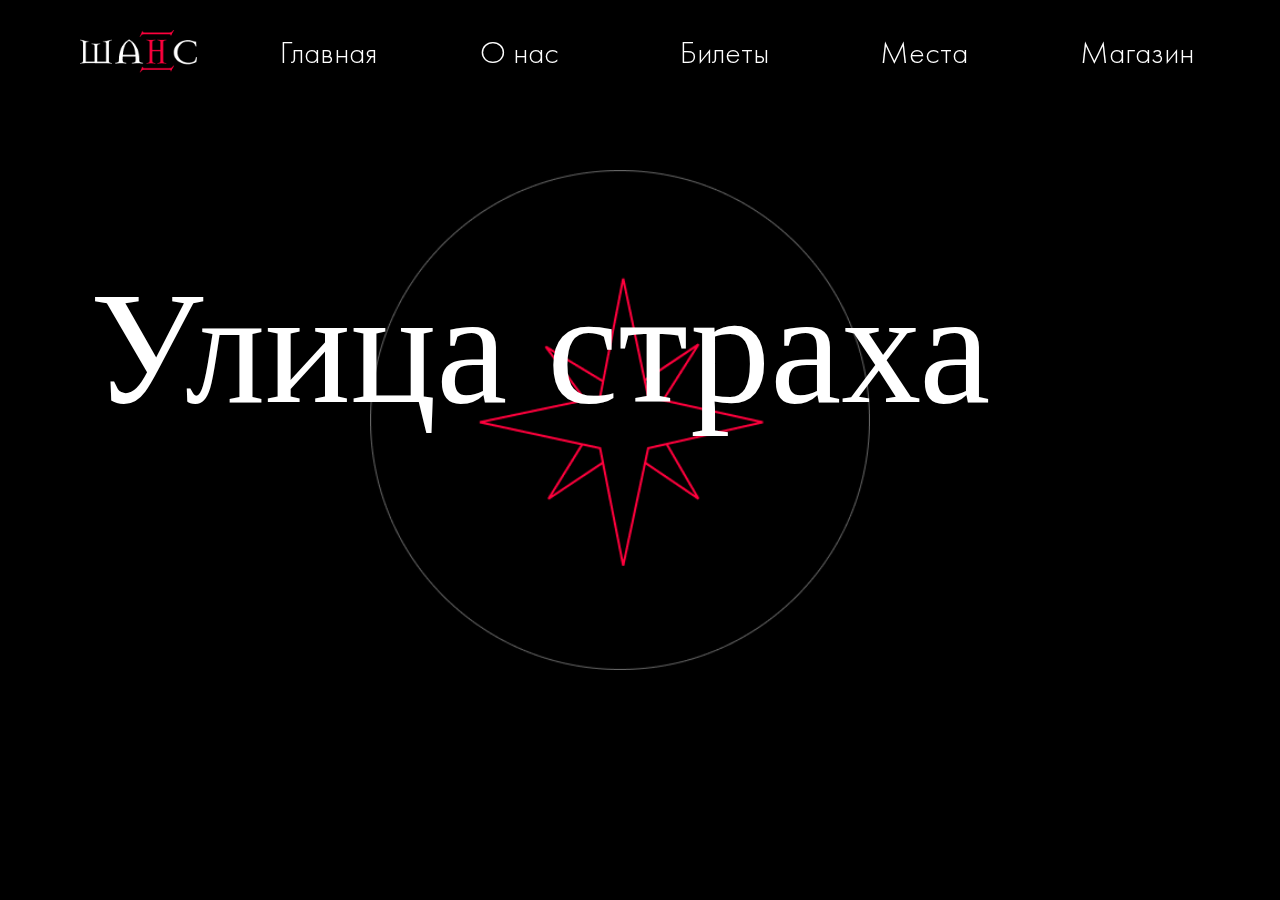
==== commit df1f9eca: "fonts2.0" ====
--- a/index.html
+++ b/index.html
@@ -13,6 +13,15 @@
     <title>Улица страха</title>
   </head>
   <style>
+  @font-face {
+    font-family: Lovelace;
+    src: url(fonts/Lovelace.ttf);
+   }
+
+   @font-face {
+     font-family: FuturaLightC;
+     src: url(fonts/FuturaLightC.ttf);
+    }
 
 
 /* @media only screen and (max-width: 768px){
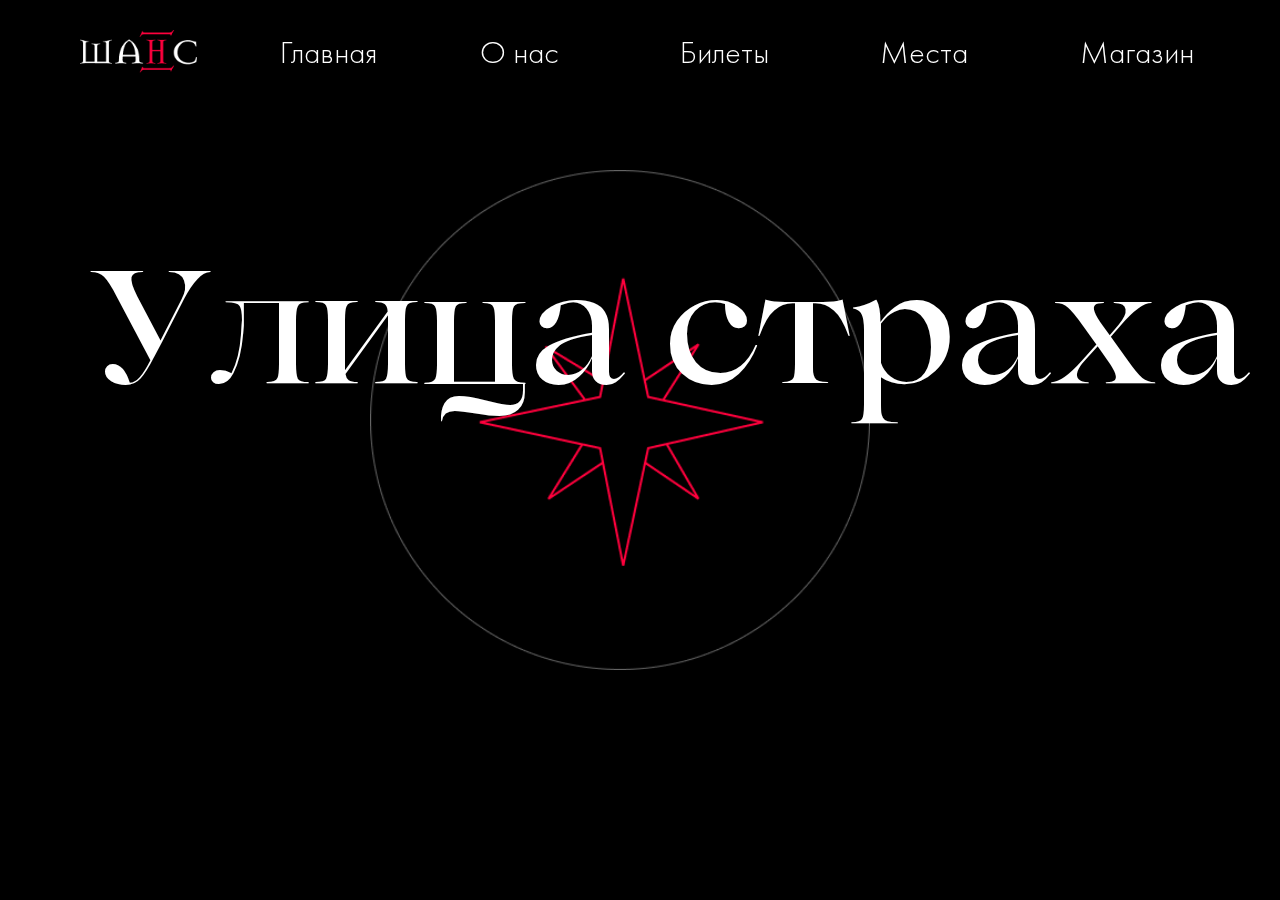
==== commit fd964026: "3.0" ====
--- a/index.html
+++ b/index.html
@@ -15,7 +15,7 @@
   <style>
   @font-face {
     font-family: Lovelace;
-    src: url(fonts/Lovelace.ttf);
+    src: url(fonts/Lovelace-Medium.ttf);
    }
 
    @font-face {
